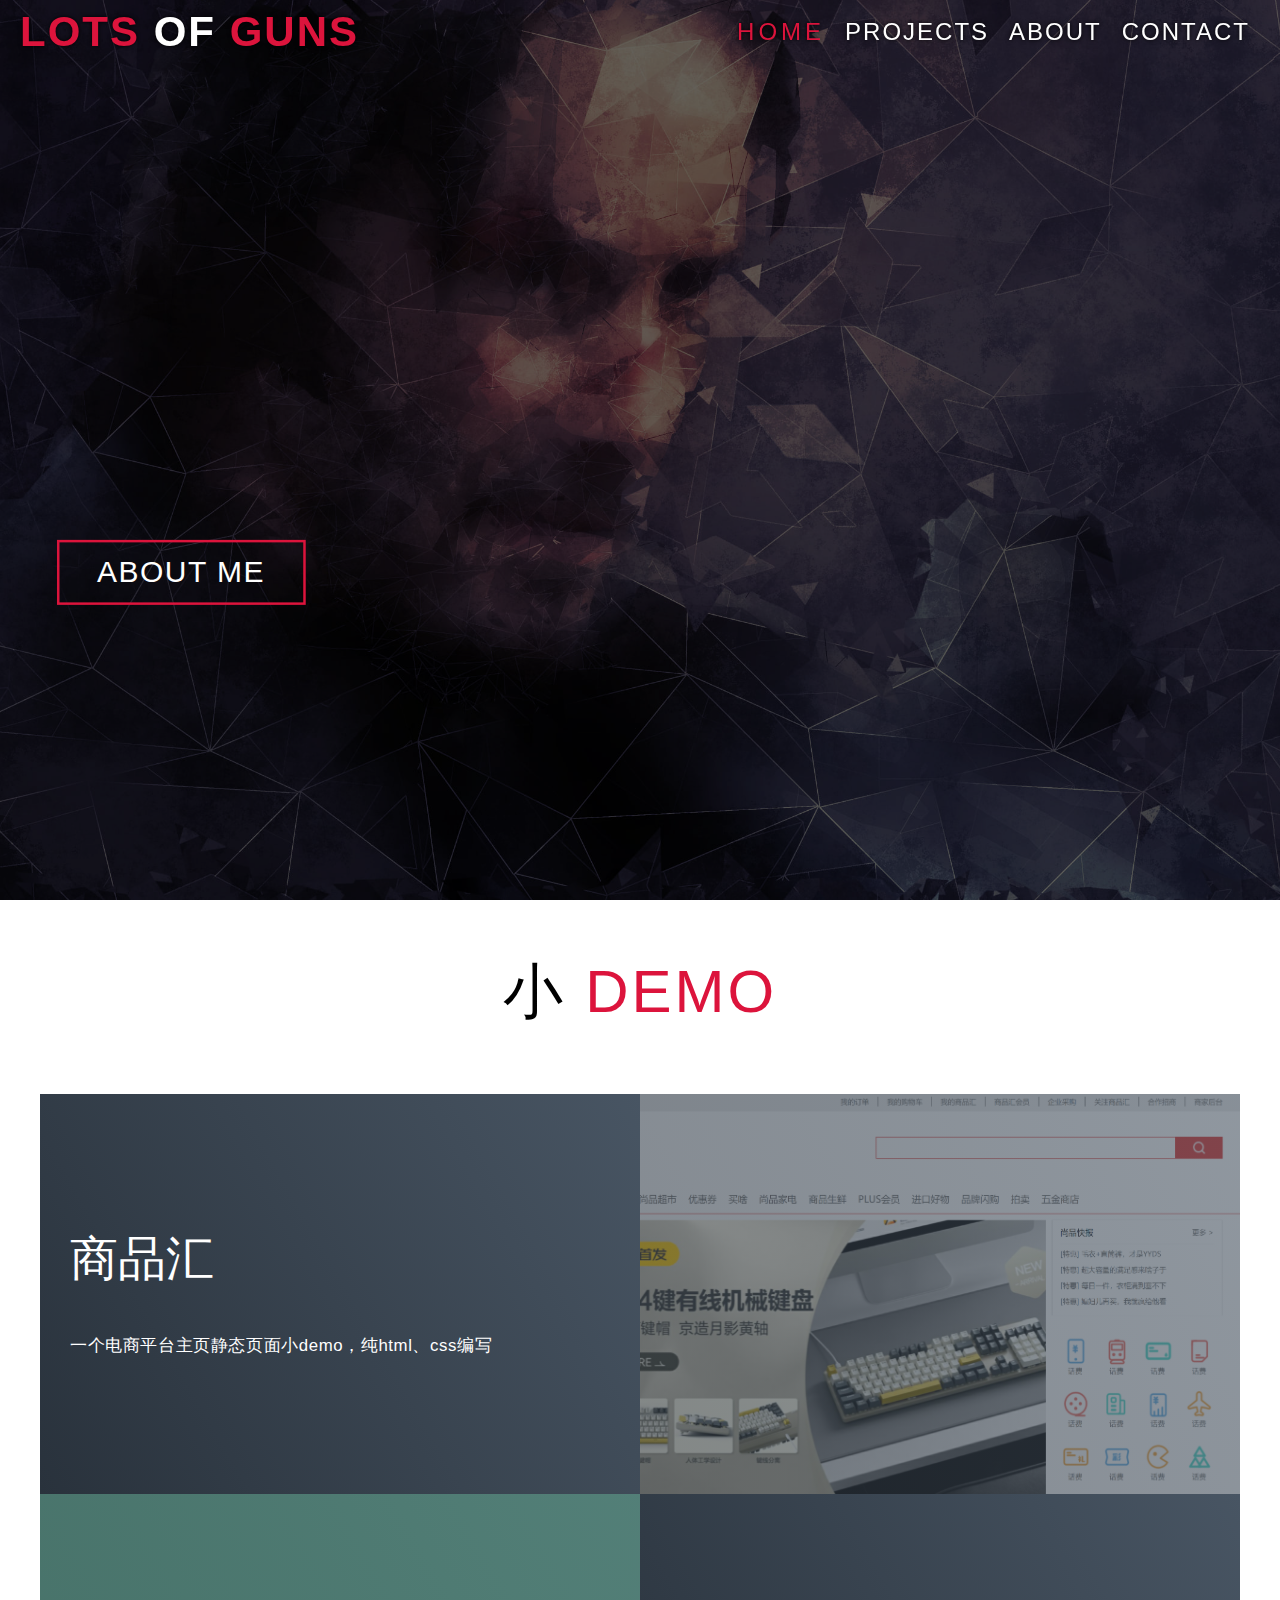
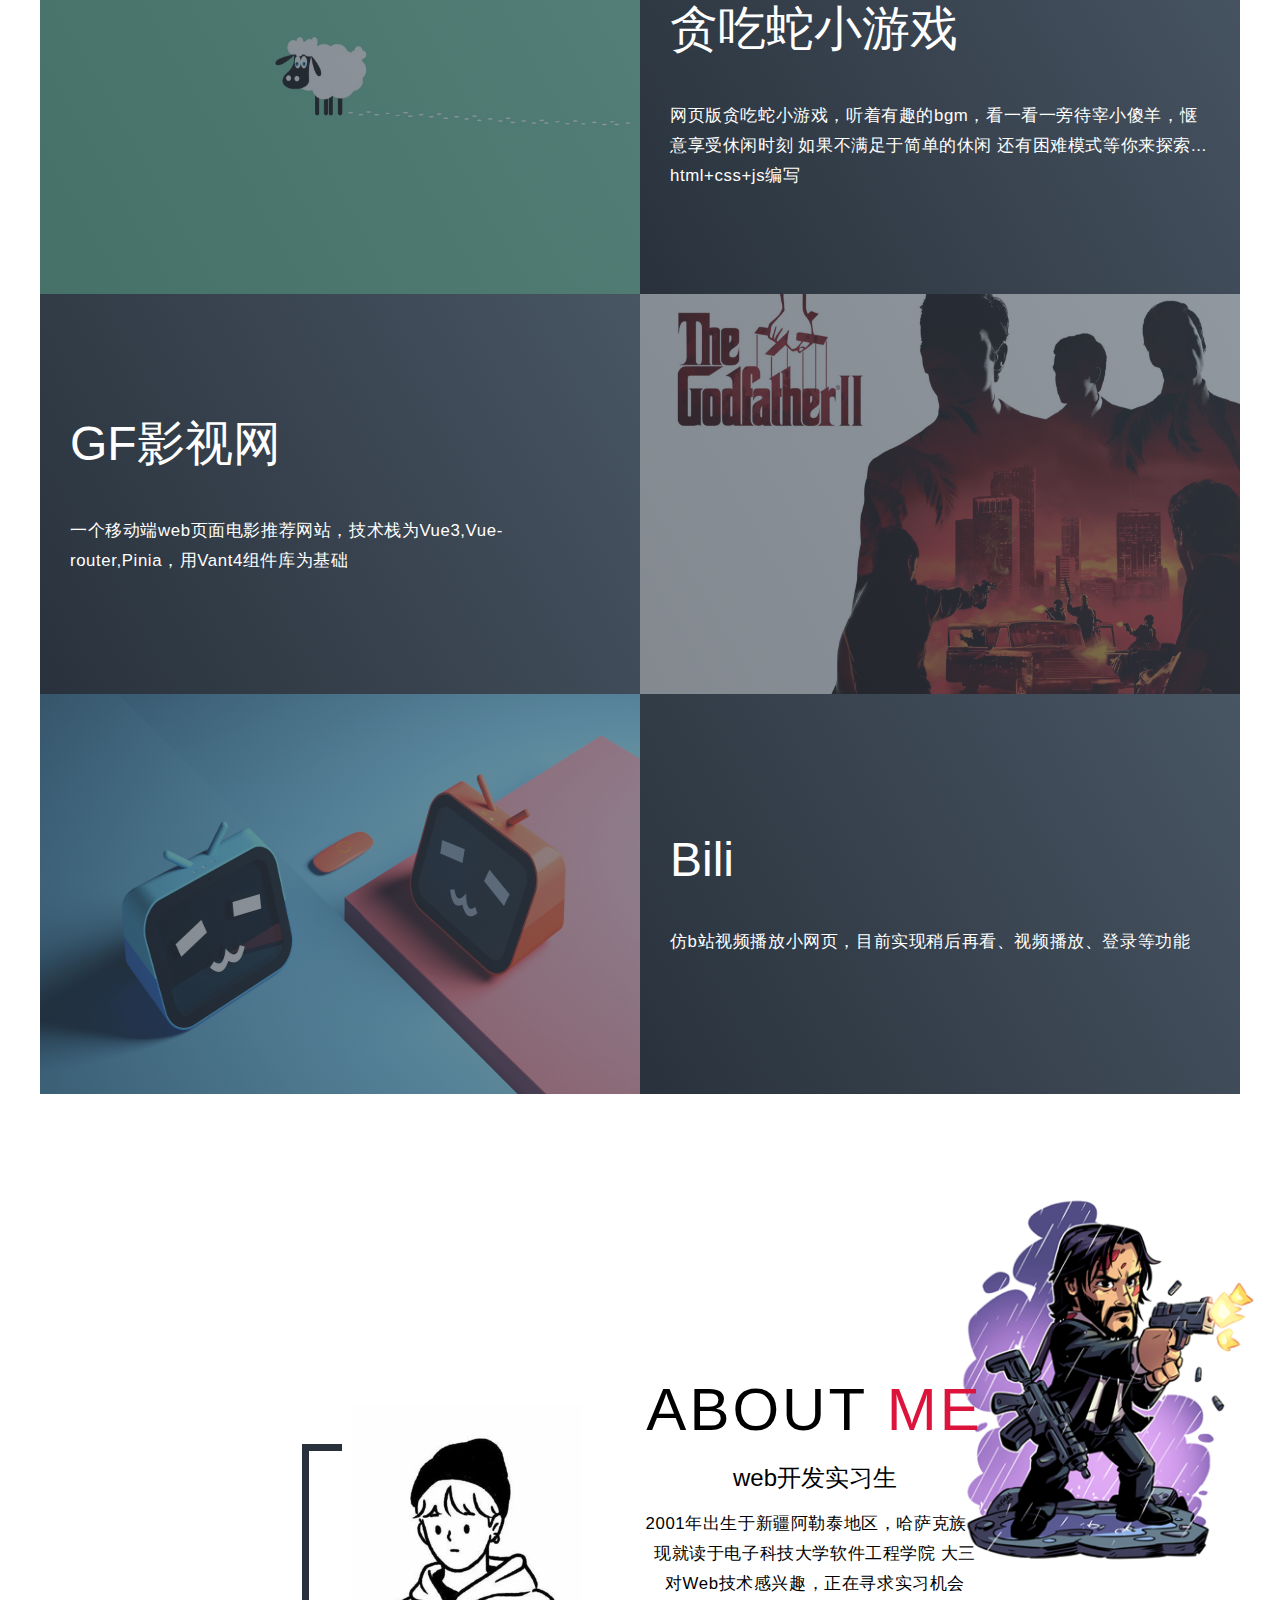
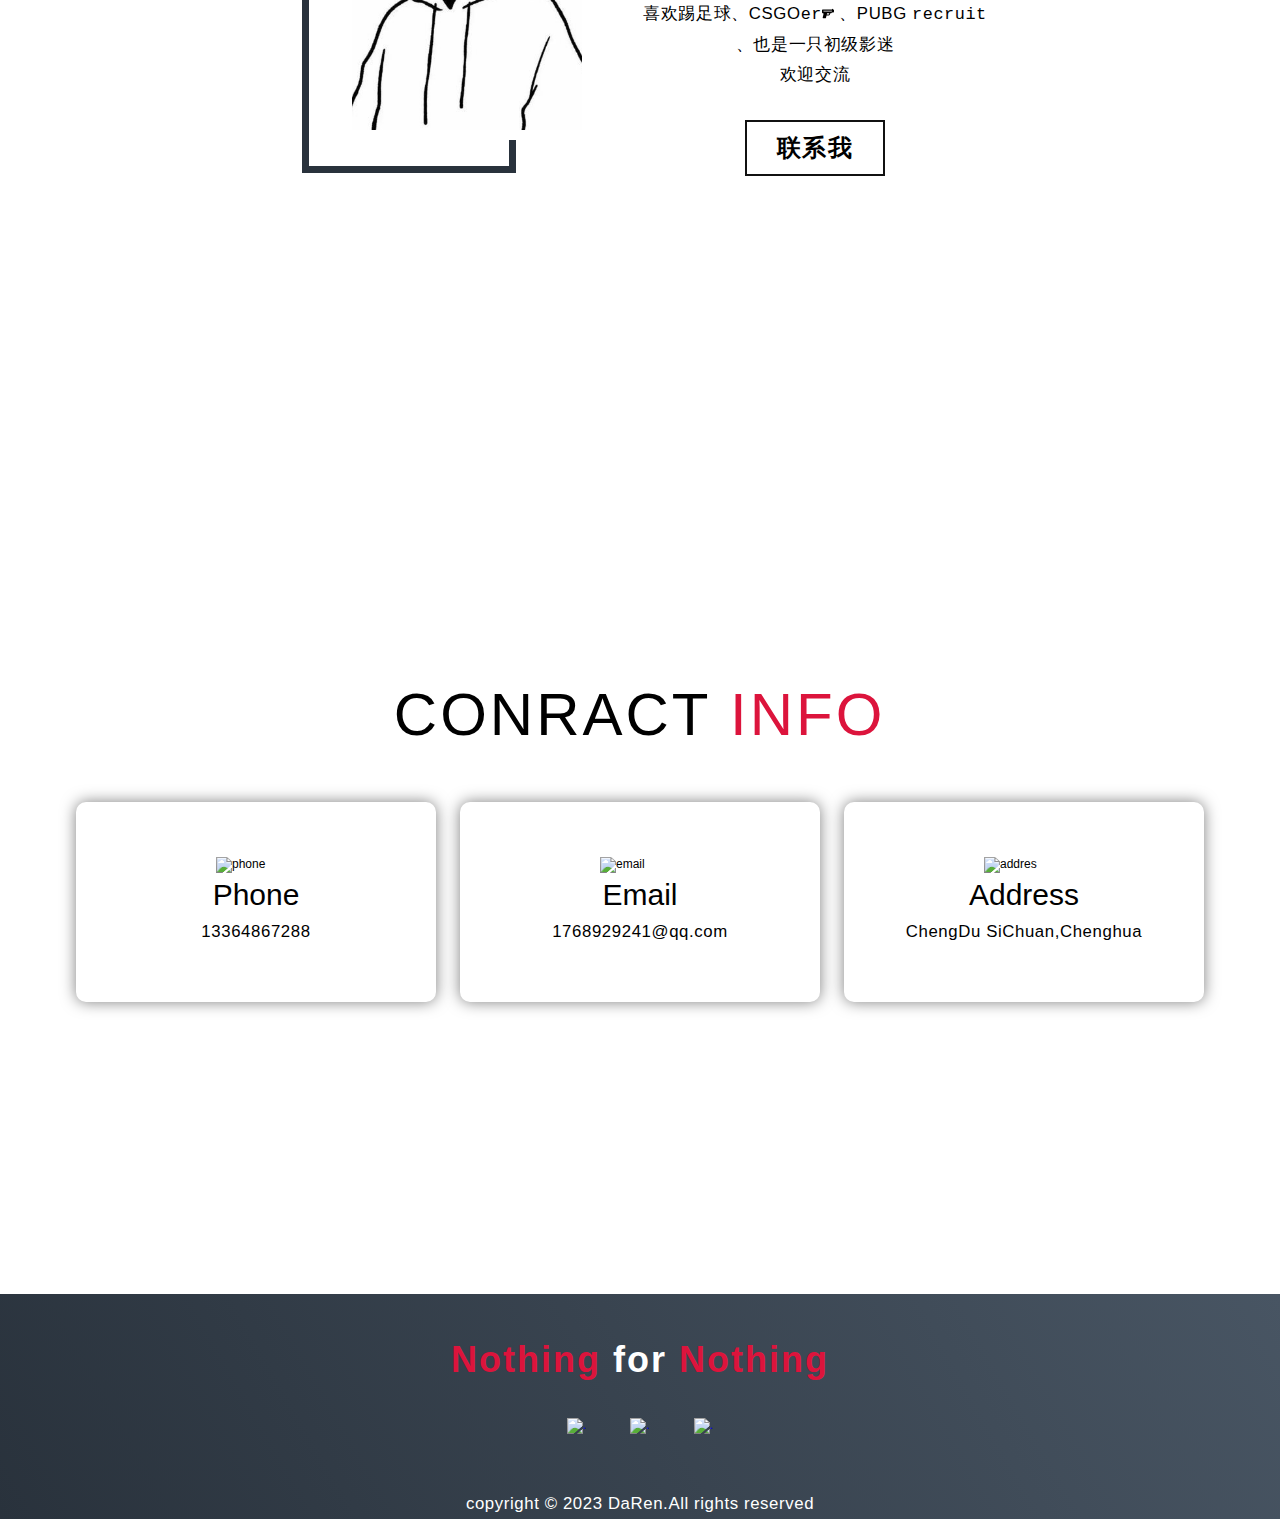
==== index.html @ 94b1fe12 "feat: add header adaption-highlight" ====
<!DOCTYPE html>
<html lang="zn-ch">

<head>
    <meta charset="UTF-8">
    <meta http-equiv="X-UA-Compatible" content="IE=edge">
    <meta name="viewport" content="width=device-width, initial-scale=1.0">
    <link rel="stylesheet" href="index.css">
     <link rel="icon" href="./image/polyline.svg">
    <title>_</title>
</head>

<body>
    <!-- 头部 -->
    <header class="page-header">
        <div class="container">
            <h1 class="logo">
                <span class="crimson">Lots</span><span> of </span><span class="crimson">guns</span>
            </h1>
            <ul class="nav">
                <li><a href="#hero" class="navHighLight">home</a></li>
                <!-- <li><a href="#service">services</a></li> -->
                <li><a href="#project">projects</a></li>
                <li><a href="#about">about</a></li>
                <li><a href="#contact">contact</a></li>
            </ul>
            <div class="humburger">
                <div></div>
                <div></div>
                <div></div>
            </div>
        </div>
        <div class="nav-list">
            <li><a href="#hero">home</a></li>
            <!-- <li><a href="#service">services</a></li> -->
            <li><a href="#project">projects</a></li>
            <li><a href="#about">about</a></li>
            <li><a href="#contact">contact</a></li>
        </div>
    </header>

    <!-- hreo板块 -->
    <section id="hero">
        <div class="hero container">
            <div class="my-introduction">
                <h1>Hello, <span></span></h1>
                <h1>My Name is <span></span></h1>
                <h1>Daren <span></span></h1>
                <a href="#about" type="button" class="cta">About Me</a>
            </div>
        </div>
    </section>

    <!-- service板块 -->
    <!-- <section id="service">
        <div class="container">
            服务头部
            <header>
                <h1 class="section-title">serv<span class="crimson">i</span>ces</h1>
                <p>Lorem ipsum dolor sit amet consectetur, adipisicing elit. 
                    Ipsum deleniti maiores pariatur assumenda quas magni et,
                     doloribus quod voluptate quasi molestiae magnam officiis 
                     dolorum, dolor provident atque molestias voluptatum 
                     explicabo!</p>
            </header>
            服务项
            <div class="content">
                <div class="item">
                    <div class="icon"><img src="https://img.icons8.com/bubbles/100/000000/services.png" alt="service-icon"></div>
                    <h2>Web Design</h2>
                    <p>Lorem ipsum dolor sit amet consectetur adipisicing
                         elit. Corporis debitis rerum, magni voluptatem sed
                          architecto placeat beatae tenetur officia quod</p>
                </div>
                <div class="item">
                    <div class="icon"><img src="https://img.icons8.com/bubbles/100/000000/services.png" alt="service-icon"></div>
                    <h2>Web Design</h2>
                    <p>Lorem ipsum dolor sit amet consectetur adipisicing
                         elit. Corporis debitis rerum, magni voluptatem sed
                          architecto placeat beatae tenetur officia quod</p>
                </div>
                <div class="item">
                    <div class="icon"><img src="https://img.icons8.com/bubbles/100/000000/services.png" alt="service-icon"></div>
                    <h2>Web Design</h2>
                    <p>Lorem ipsum dolor sit amet consectetur adipisicing
                         elit. Corporis debitis rerum, magni voluptatem sed
                          architecto placeat beatae tenetur officia quod</p>
                </div>
                <div class="item">
                    <div class="icon"><img src="https://img.icons8.com/bubbles/100/000000/services.png" alt="service-icon"></div>
                    <h2>Web Design</h2>
                    <p>Lorem ipsum dolor sit amet consectetur adipisicing
                         elit. Corporis debitis rerum, magni voluptatem sed
                          architecto placeat beatae tenetur officia quod</p>
                </div>
            </div>
        </div>
    </section> -->

    <!-- porject板块 -->
    <section id="project">
        <div class="container">
            <header>
                <h1 class="section-title">小 <span class="crimson">DEMO</span></h1>
            </header>
            <div class="content">
                <div class="item">
                    <div class="info">
                        <h2>商品汇</h2>
                        <h3> </h3>
                        <p>一个电商平台主页静态页面小demo，纯html、css编写</p>
                    </div>
                    <div class="picture"><img src="image/sph.png" alt="project1"></div>
                </div>
                <div class="item">
                    <div class="info">
                        <h2>贪吃蛇小游戏</h2>
                        <h3> </h3>
                        <p>网页版贪吃蛇小游戏，听着有趣的bgm，看一看一旁待宰小傻羊，惬意享受休闲时刻
                            如果不满足于简单的休闲 还有困难模式等你来探索...
                        </p>
                        <p>html+css+js编写</p>
                    </div>
                    <div class="picture"><img src="image/bg3.jpg" alt="project1"></div>
                </div>
                <div class="item">
                    <div class="info">
                        <h2>GF影视网</h2>
                        <h3> </h3>
                        <p>一个移动端web页面电影推荐网站，技术栈为Vue3,Vue-router,Pinia，用Vant4组件库为基础</p>
                    </div>
                    <div class="picture"><img src="image/GodFather.jpg" alt="project1"></div>
                </div>
                <div class="item">
                    <div class="info">
                        <h2>Bili</h2>
                        <h3> </h3>
                        <p>仿b站视频播放小网页，目前实现稍后再看、视频播放、登录等功能</p>
                    </div>
                    <div class="picture"><img src="image/bili.jpg" alt="project1"></div>
                </div>
                <!-- <div class="item">
                    <div class="info">
                        <h2>Project5</h2>
                        <h3>Coding is Love</h3>
                        <p>Lorem, ipsum dolor sit amet consectetur
                            adipisicing elit. Ad, iusto cupiditate
                            voluptatum impedit unde rem ipsa distinctio
                            illum quae mollitia ut, accusantium eius odio
                            ducimus illo neque atque libero non sunt harum?
                            Ipsum repellat animi, fugit architecto voluptatum odit et!</p>
                    </div>
                    <div class="picture"><img src="image/bili.jpg" alt="project1"></div>
                </div> -->
            </div>
        </div>
    </section>

    <!-- about板块 -->
    <section id="about">
        <div class="container">
            <div class="about-box">
                <div class="info">
                    <h1 class="section-title">about <span class="crimson">me</span></h1>
                    <h2>web开发实习生</h2>
                    <p>
                        2001年出生于新疆阿勒泰地区，哈萨克族，现就读于电子科技大学软件工程学院
                        大三
                    </p>
                    <p>
                        对Web技术感兴趣，正在寻求实习机会
                    </p>
                    <p>
                        喜欢踢足球、CSGO<code>er</code><img src="./image/gun.svg" style="width: 1rem;"> 、PUBG <code>recruit</code> 、也是一只初级影迷
                    </p>
                    <p>欢迎交流</p>
                    <a href="#contact">联系我</a>
                </div>
                <div class="picture"><img src="image/avatar.jpg" alt="me"></div>
            </div>
        </div>
    </section>

    <!-- contact板块 -->
    <section id="contact">
        <div class="container">
            <h1 class="section-title">CONRACT <span class="crimson">INFO</span></h1>
            <div class="contact-items">
                <a class="item" href="tel:13364867288">
                    <img src="https://img.icons8.com/bubbles/100/000000/phone.png" alt="phone">
                    <h2>Phone</h2>
                    <p>13364867288</p>
                </a>
                <a class="item" href="mailto:1768929241@qq.com">
                    <img src="https://img.icons8.com/bubbles/100/000000/new-post.png" alt="email">
                    <h2>Email</h2>
                    <p>1768929241@qq.com</p>
                </a>
                <a class="item">
                    <img src="https://img.icons8.com/bubbles/100/000000/map-marker.png" alt="addres">
                    <h2>Address</h2>
                    <p>ChengDu SiChuan,Chenghua</p>
                </a>
            </div>
        </div>
    </section>

    <!-- 页脚 -->
    <footer class="page-footer">
        <div class="container">
            <h1><span class="crimson">Nothing</span> for <span class="crimson"> Nothing</span></h1>
            <div class="icon">
                <!-- <h2>Your Complete Web Soution</h2> -->
                <a href="#"><img src="https://img.icons8.com/bubbles/100/000000/facebook-new.png" alt="."></a>
                <a href="#"><img src="https://img.icons8.com/bubbles/100/000000/instagram-new.png" alt="."></a>
                <a href="#"><img src="https://img.icons8.com/bubbles/100/000000/behance.png" alt="."></a>
            </div>
            <p class="copyright">copyright &copy; 2023 DaRen.All rights reserved</p>
        </div>
    </footer>

    <script>
        // 汉堡包按钮
        const humburger = document.querySelector('.humburger')
        // 导航列表
        const navList = document.querySelector('.nav-list')
        const navListHide = () => {
            navList.style.right = '-55%'
            navList.style.borderTopLeftRadius = '0'
            navList.style.borderBottomLeftRadius = '0'
            // 显示汉堡包
            humburger.style.opacity = '1'
            setTimeout(()=> {
                window.removeEventListener('click', navListHide)
            })
        }
        humburger.addEventListener('click', function () {
            navList.style.right = '0'
            navList.style.borderTopLeftRadius = '70%'
            navList.style.borderBottomLeftRadius = '70%'
            // 隐藏汉堡包
            humburger.style.opacity = '0'
            // 点击屏幕隐藏导航列表
            setTimeout(()=> {
                window.addEventListener('click',navListHide)
            })
        })

        // 点击projects
        const items = document.querySelectorAll('#project .item')
        // 商品汇
        items[0].onclick = ()=> {
            window.open('https://darenyerken.github.io/sph/')
        }
        // 贪吃蛇
        items[1].onclick = ()=> {
            window.open('https://darenyerken.github.io/Greedysnake/')
        }
        // 电影院
        items[2].onclick = ()=> {
            window.open('https://darenyerken.github.io/cinemas/')
        }
        // bili
        items[3].onclick = ()=> {
            window.open('https://darenyerken.github.io/imitate-bili/')
        }

        // 获取每页高度
        heroHeight = document.querySelector('#hero').scrollHeight
        projectHeight = document.querySelector('#project').scrollHeight
        aboutHeight = document.querySelector('#about').scrollHeight
        contactHeight = document.querySelector('#contact').scrollHeight
        // 获取导航栏
        const navs = document.querySelectorAll('.page-header .nav li a')
        // 导航字体特效
        window.onscroll = () => {
            // 获取当前视口聚焦点(页面的一半)
            scrollTop = document.documentElement.scrollTop + window.innerHeight/2

            // 根据视口聚焦线改变 nav高亮
            if( scrollTop < heroHeight) {
                document.querySelector('.navHighLight').classList.remove('navHighLight')
                navs[0].classList.add('navHighLight')
                console.log(navs)
            } else if( scrollTop < heroHeight+ projectHeight) {
                document.querySelector('.navHighLight').classList.remove('navHighLight')
                navs[1].classList.add('navHighLight')
            } else if( scrollTop < heroHeight + projectHeight + aboutHeight) {
                document.querySelector('.navHighLight').classList.remove('navHighLight')
                navs[2].classList.add('navHighLight')
            } else if( scrollTop < heroHeight + projectHeight + aboutHeight + contactHeight) {
                document.querySelector('.navHighLight').classList.remove('navHighLight')
                navs[3].classList.add('navHighLight')
            }
        }
    </script>
</body>

</html>
---- index.css ----
/* #region reset*/
* {
    padding: 0;
    margin: 0;
    box-sizing: border-box;
}

html {
    font-size: 7px;
    font-family: 'montserrat', sans-serif;
    scroll-behavior: smooth;
}

a {
    text-decoration: none;
}

.container {
    min-height: 100vh;
    width: 100%;
    display: flex;
    align-items: center;
    justify-content: center;
}

.crimson {
    color: crimson;
}

.section-title {
    font-size: 4rem;
    font-weight: 300;
    color: black;
    margin-bottom: 10px;
    text-transform: uppercase;
    letter-spacing: .2rem;
    text-align: center;
}

p {
    font-size: 1.4rem;
    line-height: 2.5rem;
    font-weight: 300;
    letter-spacing: .05rem;
}

img {
    width: 100%;
}

h1,
h2,
h3,
p {
    cursor: default;
}

/* #endregion reset*/

/* #region header */
.page-header {
    width: 100%;
    position: fixed;
    top: 0;
    left: 0;
    z-index: 100;
    text-shadow: 0px 0px 4px black;
    /* background-image: linear-gradient(60deg, #29323c 0%, #485563 100%); */
}

.page-header .container {
    max-width: 1500px;
    margin: 0 auto;
    min-height: 7vh;
    justify-content: space-between;
    padding: 0 20px;
    color: white;
    text-transform: uppercase;
}

.page-header .logo {
    font-size: 3.5rem;
    letter-spacing: 2px;
    font-weight: 600;
}

.page-header .nav {
    display: flex;
    justify-content: flex-end;
    align-items: center;
}

.page-header .nav li {
    list-style: none;
}

.page-header .nav li a {
    color: white;
    font-size: 2rem;
    padding: 0 10px;
    letter-spacing: 2px;
    transition: .2s 0s ease letter-spacing;
}
.page-header .nav li .navHighLight {
    color: crimson;
    letter-spacing: 4px;
}

.page-header .nav li a:hover {
    letter-spacing: 8px;
}

.page-header .humburger {
    width: 40px;
    height: 40px;
    border: 3px solid white;
    border-radius: 50%;
    cursor: pointer;
    display: none;
    box-shadow: 0px 0px 5px black;

    /* display: flex; */
    flex-direction: column;
    justify-content: space-evenly;
    align-items: center;
}

.page-header .humburger div:nth-child(2) {
    width: 60%;
    border: 1px solid white;
    opacity: .5;
    animation: humburger_line2 2s linear 0s infinite;
    box-shadow: 0px 0px 5px black;
}

.page-header .humburger div:nth-child(1) {
    width: 60%;
    border: 1px solid white;
    position: relative;
    top: 5px;
    opacity: .5;
    animation: humburger_line1 2s linear 0s infinite;
    box-shadow: 0px 0px 5px black;
}

.page-header .humburger div:nth-child(3) {
    width: 60%;
    border: 1px solid white;
    position: relative;
    top: -4px;
    opacity: .5;
    animation: humburger_line3 2s linear 0s infinite;
    box-shadow: 0px 0px 5px black;
}

.nav-list {
    width: 52%;
    height: 100vh;
    background-color: #2D2C2F;
    opacity: .7;

    position: absolute;
    top: 0;
    right: -55%;

    display: none;
    flex-flow: column;
    justify-content: center;
    align-items: center;

    transition: .3s 0s ease all;
}

.nav-list li {
    list-style: none;
    margin: 2rem 0;
}

.nav-list li a {
    color: white;
    font-size: 4rem;
    padding: 0 10px;
    letter-spacing: 2px;
}

/* #endregion header */

/* #region hero section */
#hero {
    background-image: url(image/JohnWick3.jpg);
    background-size: cover;
    background-position: top center;
    position: relative;
    z-index: 1;
}

/* 一层黑幕 */
#hero::after {
    content: '';
    background-color: black;
    opacity: 0.6;
    height: 100%;
    width: 100%;
    position: absolute;
    top: 0;
    left: 0;
    z-index: -1;
}

/* 调整位置 */
#hero .container {
    max-width: 1500px;
    margin: 0 auto;
    justify-content: flex-start;
    padding-left: 40px;
}

#hero h1 {
    display: block;
    width: fit-content;
    font-size: 4rem;
    position: relative;
    color: transparent;
    position: relative;
    animation: text_reveal .5s ease forwards;
}

#hero h1:nth-child(1) {
    animation-delay: 1s;
}

#hero h1:nth-child(2) {
    animation-delay: 2s;
}

#hero h1:nth-child(3) {
    animation: text_reveal_name .5s ease forwards;
    animation-delay: 3s;
}

/* 字体动画特效遮幕 */
#hero h1 span {
    position: absolute;
    top: 0;
    left: 0;
    width: 0;
    height: 100%;
    background-color: crimson;
    animation: text_reveal_box 1s ease;
}

#hero h1:nth-child(1) span {
    animation-delay: .5s;
}

#hero h1:nth-child(2) span {
    animation-delay: 1.5s;
}

#hero h1:nth-child(3) span {
    animation-delay: 2.5s;
}

#hero .cta {
    display: inline-block;
    padding: 10px 30px;
    color: white;
    background-color: transparent;
    border: 2px solid crimson;
    font-size: 2rem;
    text-transform: uppercase;
    letter-spacing: .1rem;
    margin-top: 30px;
    transition: .3s ease;
    transition-property: color bacground-color;
}

#hero .cta:hover {
    color: white;
    background-color: crimson;
}

/* #endregion hero section */

/* #region service section */
/* #service .container {
    flex-direction: column;
    text-align: center;
    max-width: 1500px;
    margin: 0 auto;
    padding: 100px 0;
}
#service .section-title {
    font-size: 4rem;
    font-weight: 300;
    color: black;
    margin-bottom: 10px;
    text-transform: uppercase;
    letter-spacing: .2rem;
    text-align: center;
}
#service header {
    max-width: 400px;
}
#service header p {
    margin-top: 10px;
}
#service .content {
    display: flex;
    align-items: center;
    justify-content: center;
    flex-wrap: wrap;
    margin-top: 50px;
}
#service .item {
    background-image: url(image/img-1.png);
    background-size: cover;
    flex-basis: 80%;
    border-radius: 10px;
    padding: 10px 20px;
    margin: 1%;
    overflow: hidden;
    position: relative;
    z-index: 1;
    min-height: 300px;

    display: flex;
    flex-direction: column;
    justify-content: center;
    align-items: flex-start;
}
#service .item::after {
    content: '';
    width: 100%;
    height: 100%;
    position: absolute;
    top: 0;
    left: 0;
    background-image: linear-gradient(60deg, #29323c 0%, #485563 100%);
    opacity: 0.6;
    z-index: -1;
}
#service .item .icon {
    width: 80px;
    height: 80px;
}
#service .item h2 {
    color: white;
    margin: 10px 0;
    font-size: 2rem;
}
#service .item p {
    color: white;
    text-align: left;
    line-height: 2rem;
} */
/* #endregion service section */

/* #region project section */
#project .container {
    flex-direction: column;
}

#project header {
    margin: 60px 0;
}

#project .content {
    display: flex;
    justify-content: center;
    align-items: center;
    flex-wrap: wrap;
}

#project .item {
    overflow: hidden;
    border-radius: 1rem;
    flex-basis: 80%;
    display: flex;
    justify-content: center;
    align-items: center;
    flex-wrap: wrap;
    margin: 1%;
}

#project .item img {
    transition: transform .4s 0s ease;
    height: 100%;
}

/* #project .item:hover img {
    transform: scale(1.25);
} */

#project .item .info {
    min-height: 300px;
    padding: 10px 20px;
    color: white;
    background-image: linear-gradient(60deg, #29323c 0%, #485563 100%);
    display: flex;
    flex-direction: column;
    justify-content: center;
    align-items: flex-start;
}

#project .item .info h2 {
    font-size: 4rem;
    font-weight: 400;
}

#project .item .info h3 {
    font-weight: 300;
    font-size: 1.8rem;
    margin: 20px 0;
}

#project .item .picture {
    position: relative;
    overflow: hidden;
}

/* 照片遮幕 */
#project .item .picture::after {
    content: '';
    display: inline-block;
    width: 150%;
    height: 150%;
    background-image: linear-gradient(60deg, #29323c 0%, #485563 100%);
    position: absolute;
    left: -50%;
    top: -50%;
    opacity: .6;
}

/* #endregion project section */

/* #region about section */
#about .container {
    background-image: url(image/JohnWick2.png);
    background-position: right top;
    background-repeat: no-repeat;
    background-size: 30vw;
}

#about .about-box {
    display: flex;
    justify-content: center;
    align-items: center;
    flex-wrap: wrap;
    flex-basis: 90%;
    margin-top: 200px;
}

#about .info {
    display: flex;
    flex-direction: column;
    align-items: center;
    margin-bottom: 50px;
    font-weight: bold;
}

#about .info h2 {
    margin: 15px 0;
    font-weight: 400;
    font-size: 2rem;
}

#about .info p {
    text-align: center;
}

#about .info a {
    display: inline-block;
    padding: 10px 30px;
    color: #000;
    background-color: transparent;
    border: 2px solid #111;
    font-size: 2rem;
    text-transform: uppercase;
    letter-spacing: .1rem;
    margin-top: 30px;
    transition: 0.2s ease;
    transition-property: color bacground-color;
}

#about .info a:hover {
    color: white;
    background-color: crimson;
}

#about .picture {
    height: 500px;
    width: 300px;
    position: relative;
}

#about .picture img {
    width: 250px;
    position: absolute;
    top: 0;
    right: 0;
    border: 10px solid white;
    z-index: 2;
}

#about .picture::after {
    content: '';
    display: inline-block;
    width: 200px;
    height: 315px;
    background-color: transparent;
    border: 7px solid #29323c;
    position: absolute;
    top: 50px;
    left: 10px;
}

/* #endregion about section */

/* #region contact section */
#contact .container {
    /* background-color: skyblue; */
    max-width: 1200px;
    margin: 0 auto;
    flex-direction: column;
}

#contact .contact-items {
    display: flex;
    justify-content: center;
    flex-wrap: wrap;
    align-items: center;
    width: 100%;
    margin-top: 50px;
}

#contact .contact-items .item {
    display: flex;
    flex-direction: column;
    justify-content: center;
    align-items: center;
    flex-basis: 80%;
    margin: 3% 0;
    background-color: white;
    padding: 20px 0;
    border-radius: 10px;
    box-shadow: 0 0 15px rgba(0, 0, 0, 50%);
    color: black;
    min-height: 230px;

    transition: .2s 0s ease box-shadow;
}

/* #contact .contact-items .item:hover {
    box-shadow: 0 0 5px rgba(0, 0, 0, 50%);
} */

#contact .contact-items .item img {
    width: 80px;
}

#contact .contact-items .item h2 {
    margin: 5px 0;
    font-size: 2.5rem;
    font-weight: 300;
}

/* #endregion contact section */

/* #region footer */
.page-footer .container {
    color: white;
    min-height: 25vh;
    background-image: linear-gradient(60deg, #29323c 0%, #485563 100%);
    flex-wrap: wrap;
}

.page-footer h1 {
    margin-top: 3vh;
    letter-spacing: 2px;
    font-size: 3rem;
    width: 100%;
    text-align: center;
}

.page-footer h2 {
    font-size: 2rem;
    margin-bottom: 5px;
}

.page-footer .icon {
    width: 100%;
    text-align: center;

}

.page-footer .icon a {
    display: inline-block;
    width: 60px;
}

.page-footer p {
    width: 100%;
    text-align: center;
    align-self: flex-end;
}

/* #endregion footer */

/* #region keyframes */
@keyframes text_reveal_box {
    50% {
        width: 100%;
        left: 0;
    }

    100% {
        width: 0;
        left: 100%;
    }
}

@keyframes text_reveal {
    to {
        color: white;
    }
}

@keyframes text_reveal_name {
    to {
        color: crimson;
    }
}

@keyframes humburger_line1 {
    0% {
        opacity: .5;
        /* border: 1px solid white; */
    }

    8% {
        opacity: 1;
        /* border: 1px solid crimson; */
    }

    16% {
        opacity: .5;
        /* border: 1px solid white; */
    }
}

@keyframes humburger_line2 {
    8% {
        opacity: .5;
        /* border: 1px solid white; */
    }

    16% {
        opacity: 1;
        /* border: 1px solid crimson; */
    }

    33% {
        opacity: .5;
        /* border: 1px solid white; */
    }
}

@keyframes humburger_line3 {
    16% {
        opacity: .5;
        /* border: 1px solid white; */
    }

    33% {
        opacity: 1;
        /* border: 1px solid crimson; */
    }

    41% {
        opacity: .5;
        /* border: 1px solid white; */
    }
}

/* #endregion keyframes */

/* #region 媒体查询 */
/* 以手机为基础编代码 */
/* 小电脑屏，pad */
@media only screen and (max-width:770px) {
    #project .item .info {
        min-width: 80vw;
    }
}
@media only screen and (min-width:770px) {
    .page-header .humburger {
        width: 50px;
        height: 50px;
    }

    /* 字体放大 */
    html {
        font-size: 10px;
    }

    /* 每个板块标题 */
    .section-title {
        transform: scale(1.25);
    }

    /* hero section 引入介绍 */
    .my-introduction {
        transform: scale(1.25);
        margin-left: 50px;
    }

    /* service板块每个服务项 */
    #service .content .item {
        flex-basis: 40%;
        margin: 1%;
    }

    #project .item {
        flex-basis: 100%;
        max-width: 1200px;
        border-radius: 0;
        flex-wrap: nowrap;
        margin: 0;
        min-height: 400px;
    }

    #project .item:nth-child(2n) {
        flex-direction: row-reverse;
    }

    #project .item .info {
        padding: 50px 30px;
        height: 100%;
        flex-basis: 50%;
        height: 400px;
    }

    #project .item .picture {
        flex-basis: 50%;
        height: 400px;
    }

    #contact .contact-items .item {
        flex-basis: 30%;
        margin: 0 1%;
        min-height: 200px;
    }
}

/* 针对头部的自适应 */
@media only screen and (max-width:900px) {
    .page-header .nav {
        display: none;
    }

    .page-header .humburger {
        display: flex;
    }

    .page-header .nav-list {
        display: flex;
    }
}

/* 电脑屏 */
@media only screen and (min-width:1200px) {
    html {
        font-size: 12px;
    }

    #service .content .item {
        flex-basis: 23%;
        margin: 1%;
    }

    #about .about-box {
        flex-direction: row-reverse;
        align-items: center;
    }

    #about .info {
        max-width: 30%;
        position: relative;
        top: -40px;
        margin-left: 50px;
    }
    /* hovers */
    #project .item:hover img {
        transform: scale(1.25);
    }
    #contact .contact-items .item:hover {
        box-shadow: 0 0 5px rgba(0, 0, 0, 50%);
    }
}

/* #endregion 媒体查询 */
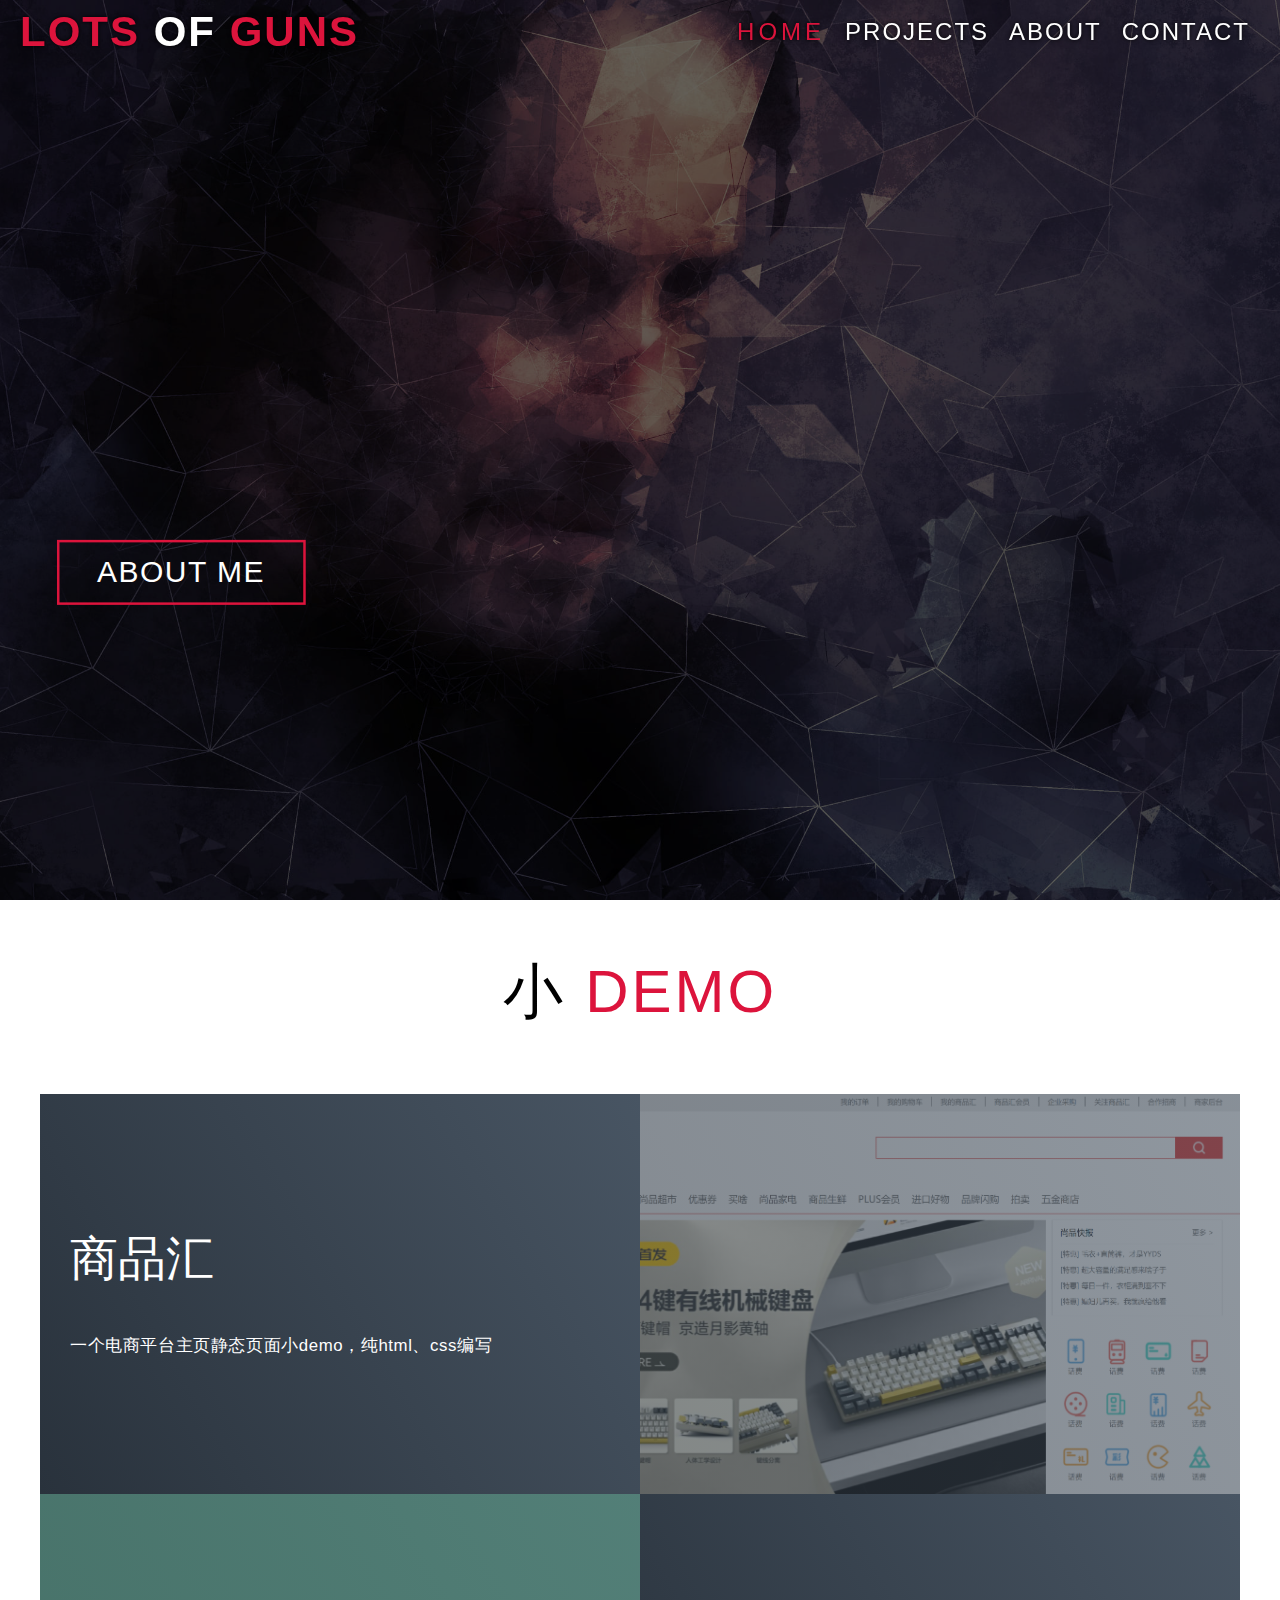
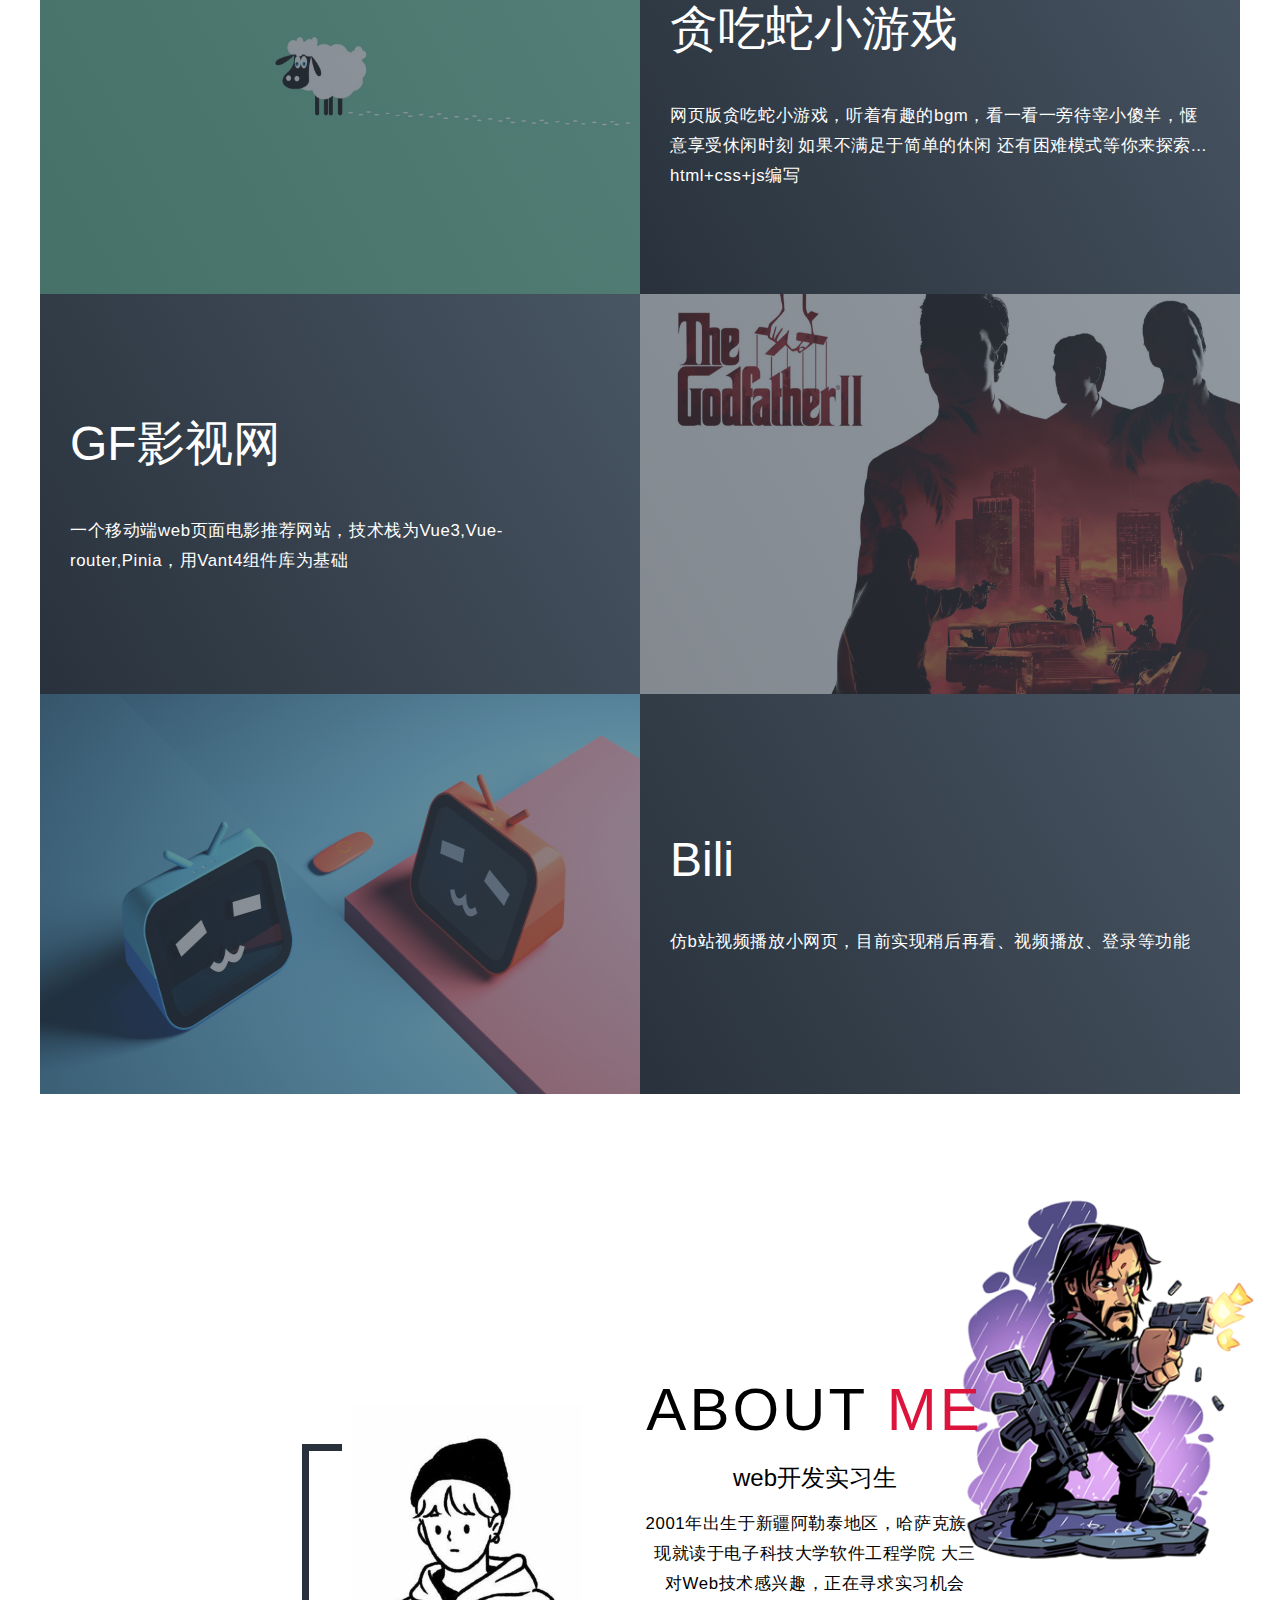
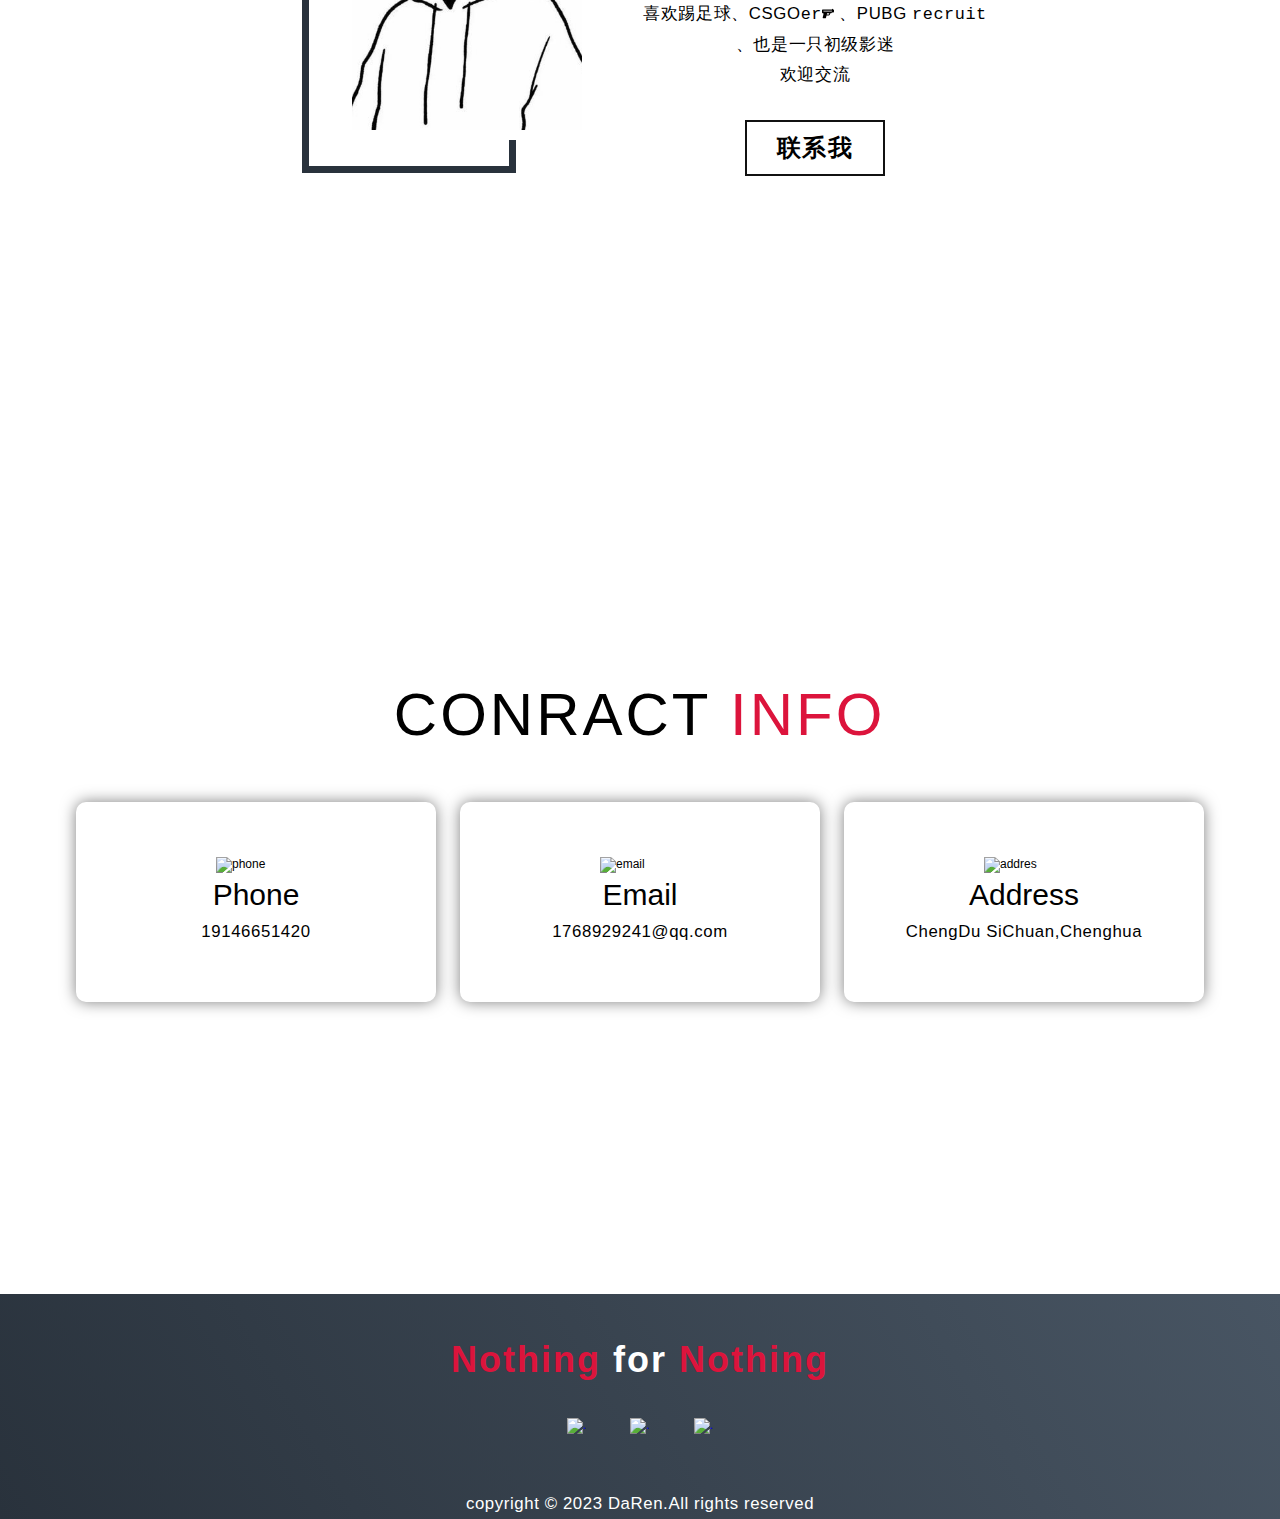
==== commit 5775d480: "change phone number" ====
--- a/index.html
+++ b/index.html
@@ -189,7 +189,7 @@
                 <a class="item" href="tel:13364867288">
                     <img src="https://img.icons8.com/bubbles/100/000000/phone.png" alt="phone">
                     <h2>Phone</h2>
-                    <p>13364867288</p>
+                    <p>19146651420</p>
                 </a>
                 <a class="item" href="mailto:1768929241@qq.com">
                     <img src="https://img.icons8.com/bubbles/100/000000/new-post.png" alt="email">
@@ -266,10 +266,10 @@
         }
 
         // 获取每页高度
-        heroHeight = document.querySelector('#hero').scrollHeight
-        projectHeight = document.querySelector('#project').scrollHeight
-        aboutHeight = document.querySelector('#about').scrollHeight
-        contactHeight = document.querySelector('#contact').scrollHeight
+        heroPosition = document.querySelector('#hero').scrollHeight
+        projectPosition = document.querySelector('#project').scrollHeight + heroPosition
+        aboutPosition = document.querySelector('#about').scrollHeight + projectPosition
+        contactPosition = document.querySelector('#contact').scrollHeight + aboutPosition
         // 获取导航栏
         const navs = document.querySelectorAll('.page-header .nav li a')
         // 导航字体特效
@@ -278,17 +278,16 @@
             scrollTop = document.documentElement.scrollTop + window.innerHeight/2
 
             // 根据视口聚焦线改变 nav高亮
-            if( scrollTop < heroHeight) {
+            if( scrollTop < heroPosition) {
                 document.querySelector('.navHighLight').classList.remove('navHighLight')
                 navs[0].classList.add('navHighLight')
-                console.log(navs)
-            } else if( scrollTop < heroHeight+ projectHeight) {
+            } else if( scrollTop < projectPosition) {
                 document.querySelector('.navHighLight').classList.remove('navHighLight')
                 navs[1].classList.add('navHighLight')
-            } else if( scrollTop < heroHeight + projectHeight + aboutHeight) {
+            } else if( scrollTop < aboutPosition) {
                 document.querySelector('.navHighLight').classList.remove('navHighLight')
                 navs[2].classList.add('navHighLight')
-            } else if( scrollTop < heroHeight + projectHeight + aboutHeight + contactHeight) {
+            } else if( scrollTop < contactPosition) {
                 document.querySelector('.navHighLight').classList.remove('navHighLight')
                 navs[3].classList.add('navHighLight')
             }
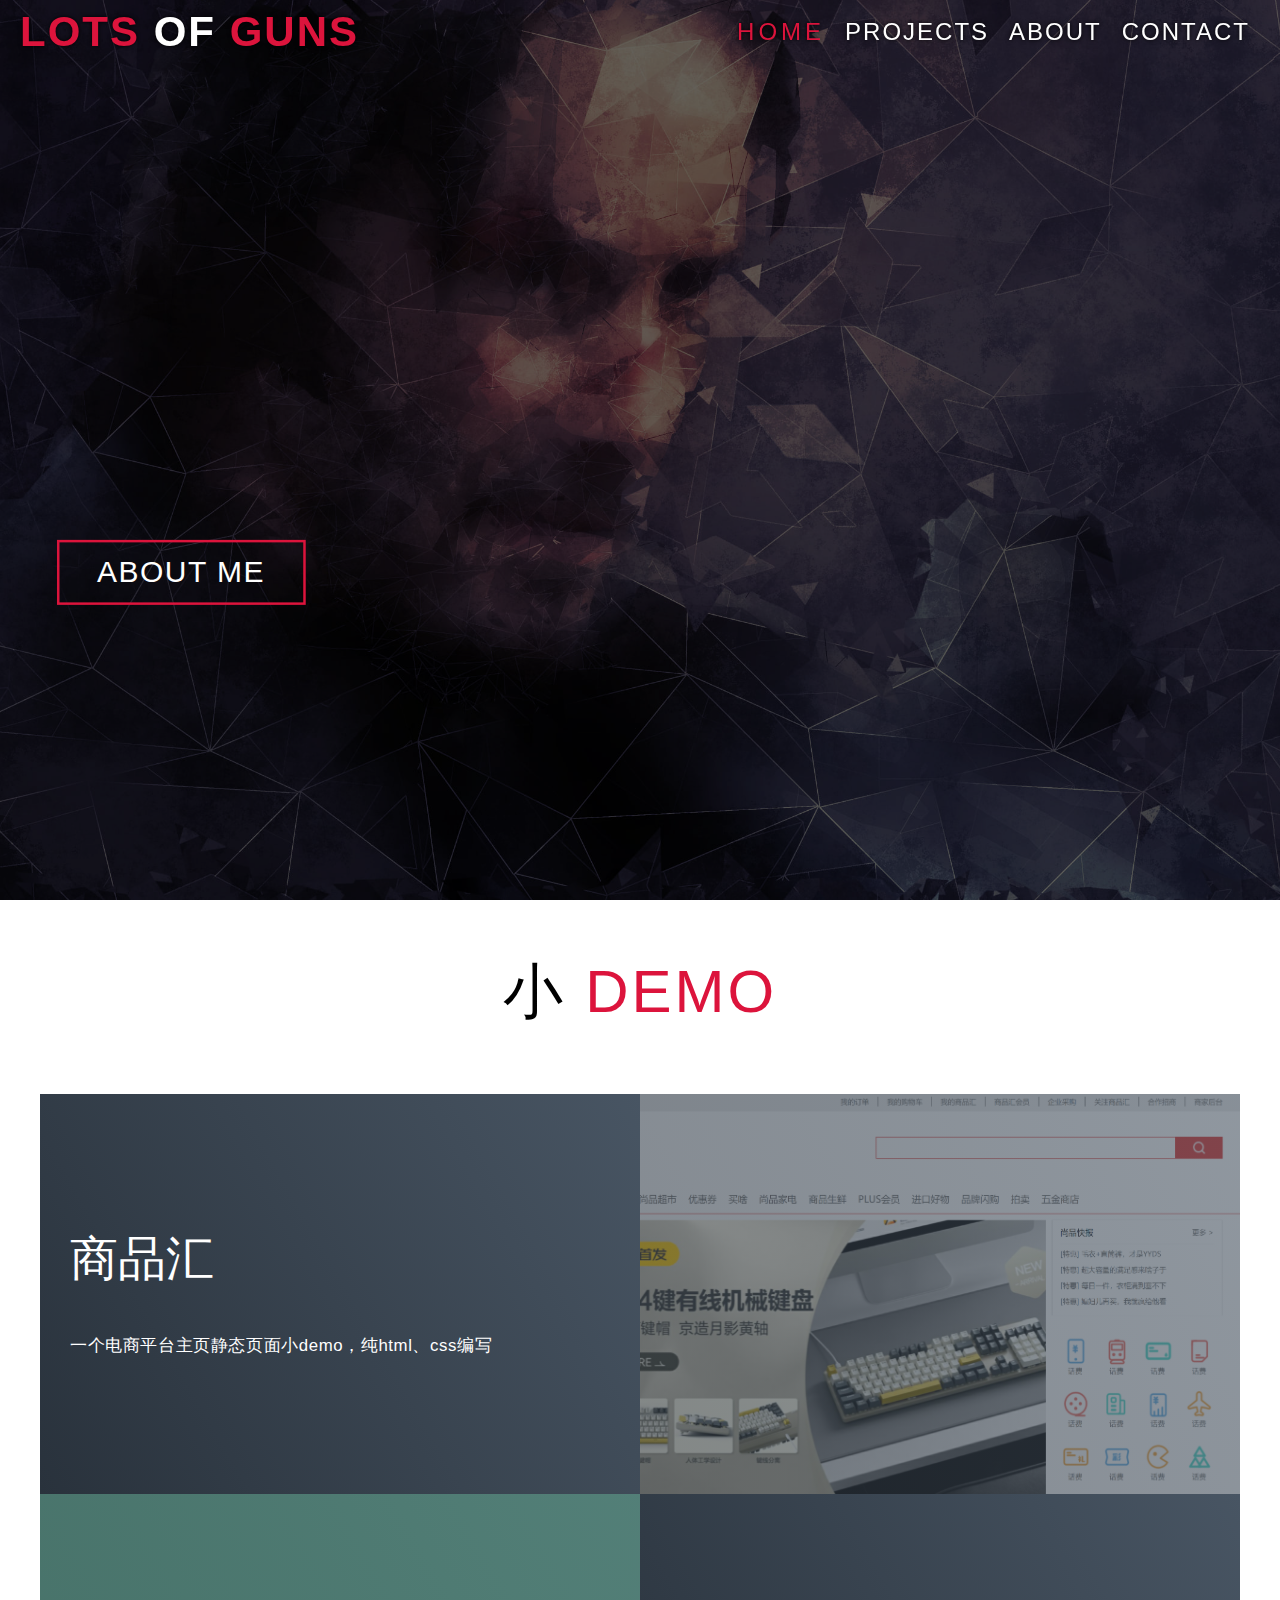
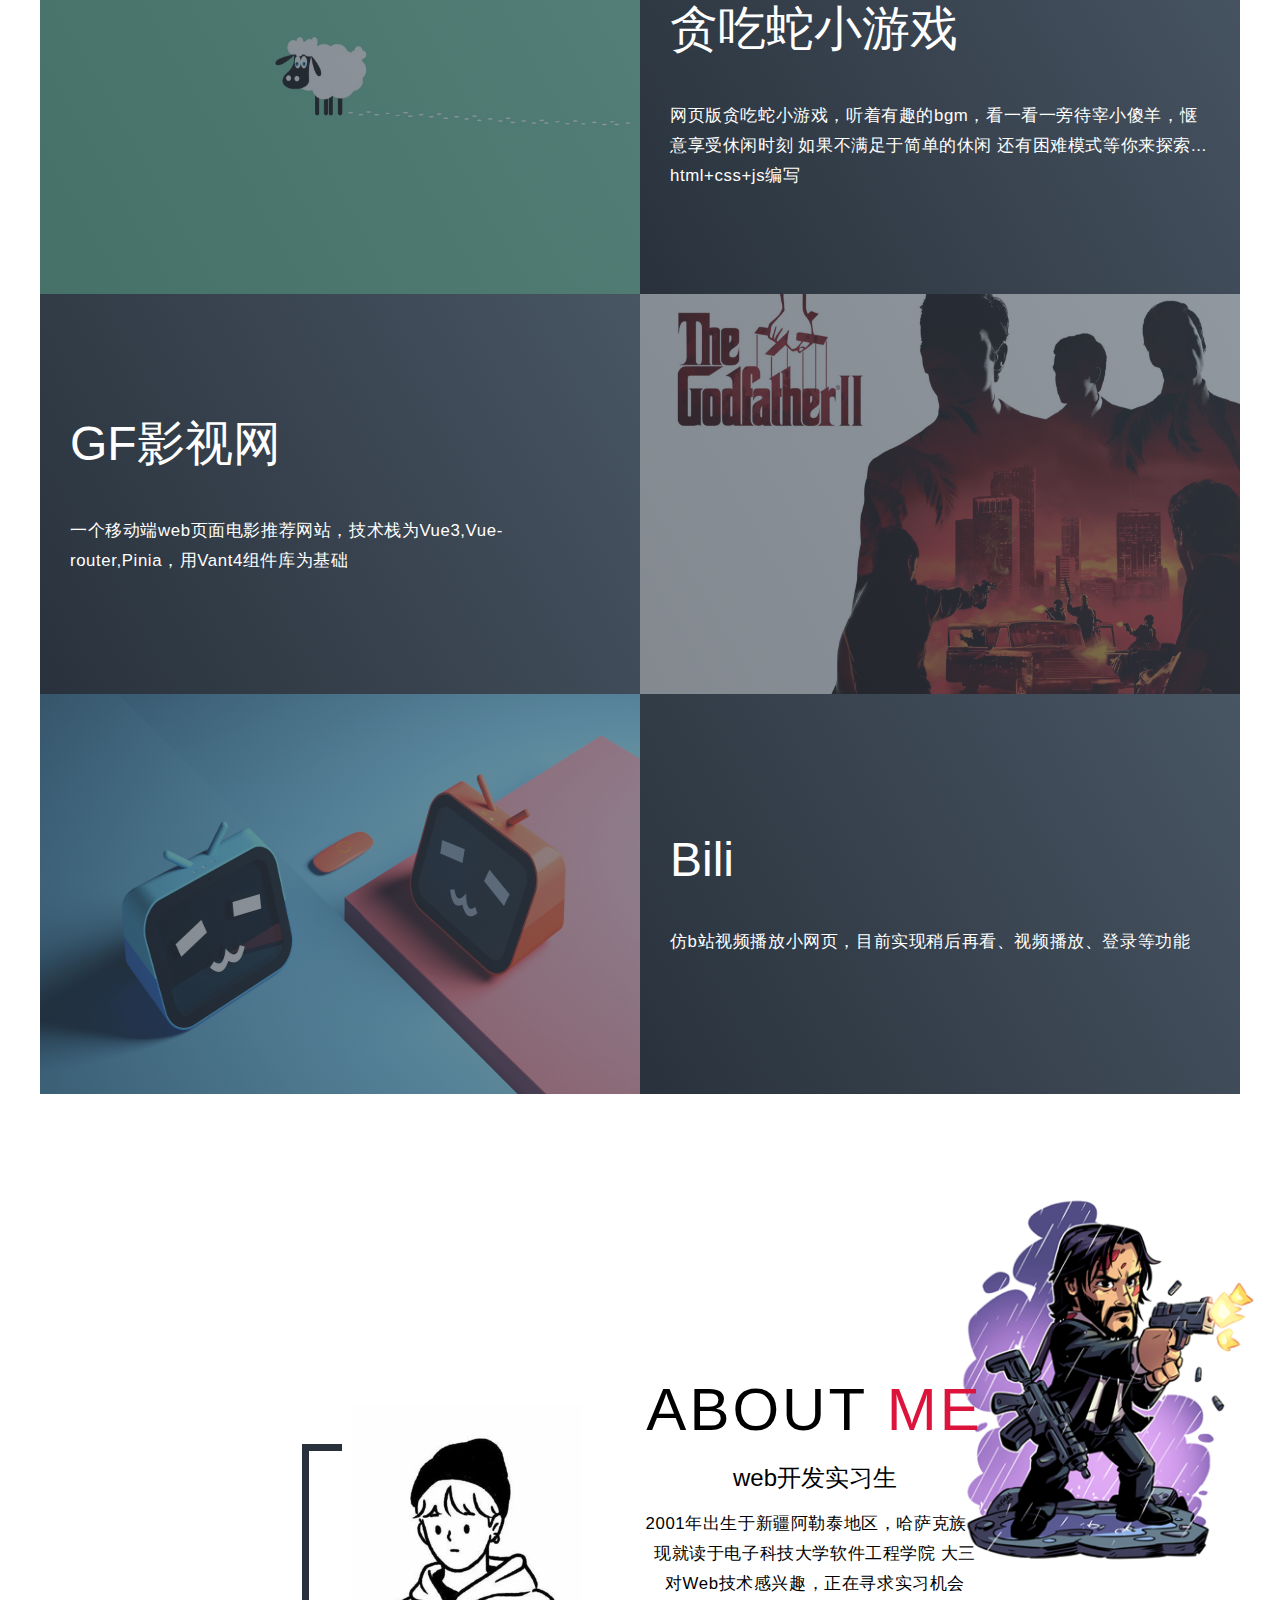
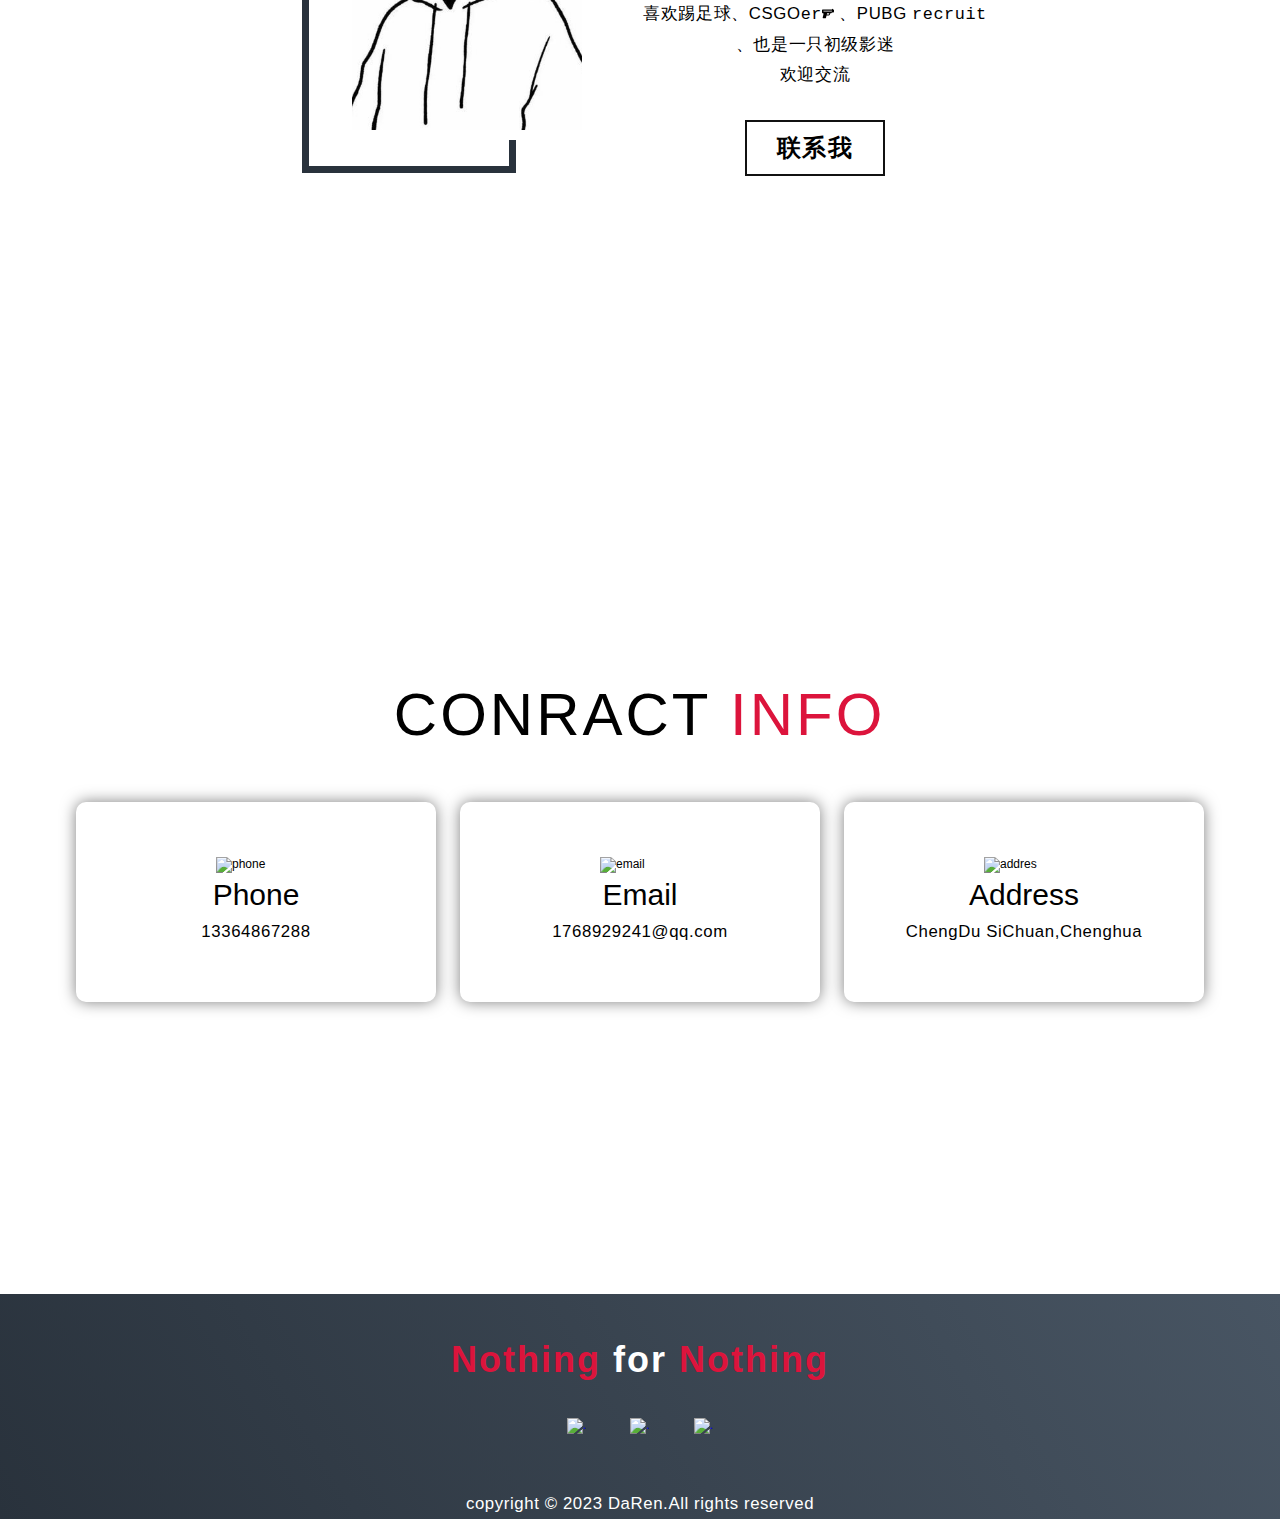
==== commit c7d46537: "chore" ====
--- a/index.html
+++ b/index.html
@@ -189,7 +189,7 @@
                 <a class="item" href="tel:13364867288">
                     <img src="https://img.icons8.com/bubbles/100/000000/phone.png" alt="phone">
                     <h2>Phone</h2>
-                    <p>19146651420</p>
+                    <p>13364867288</p>
                 </a>
                 <a class="item" href="mailto:1768929241@qq.com">
                     <img src="https://img.icons8.com/bubbles/100/000000/new-post.png" alt="email">
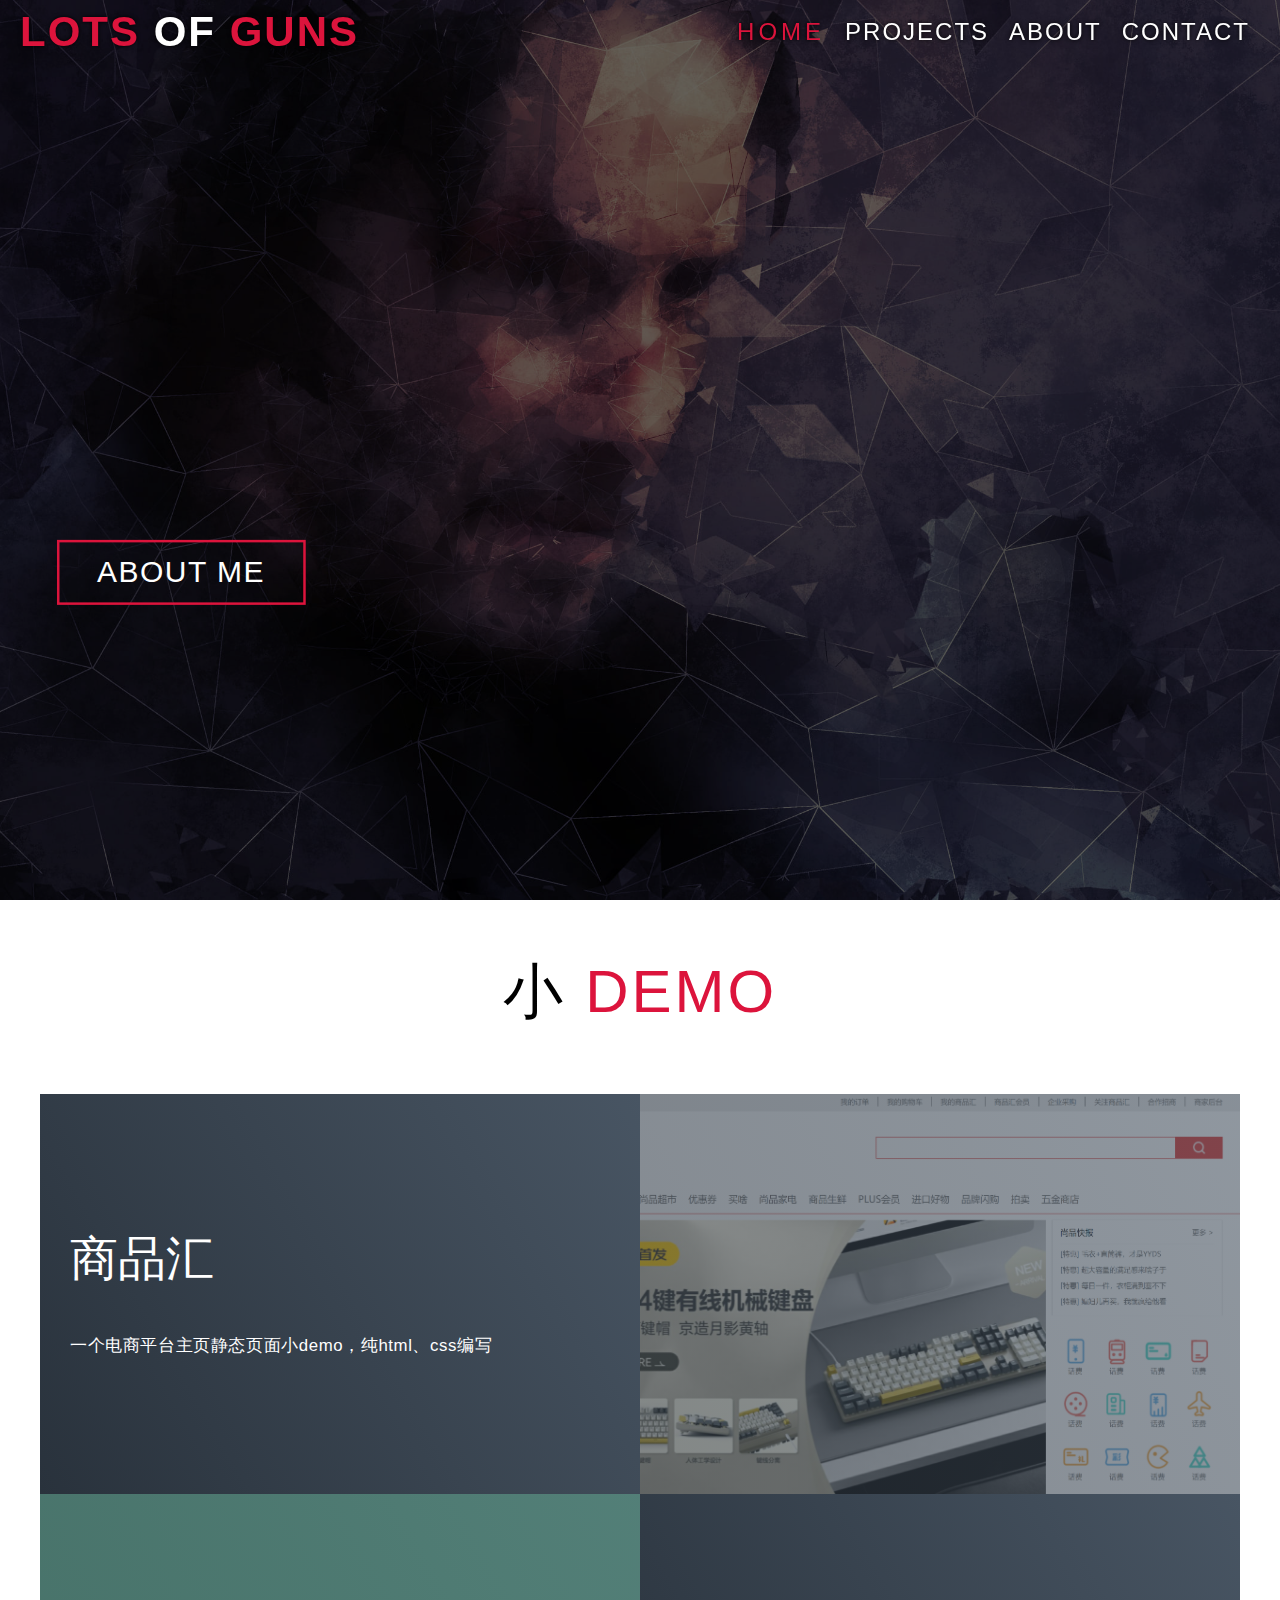
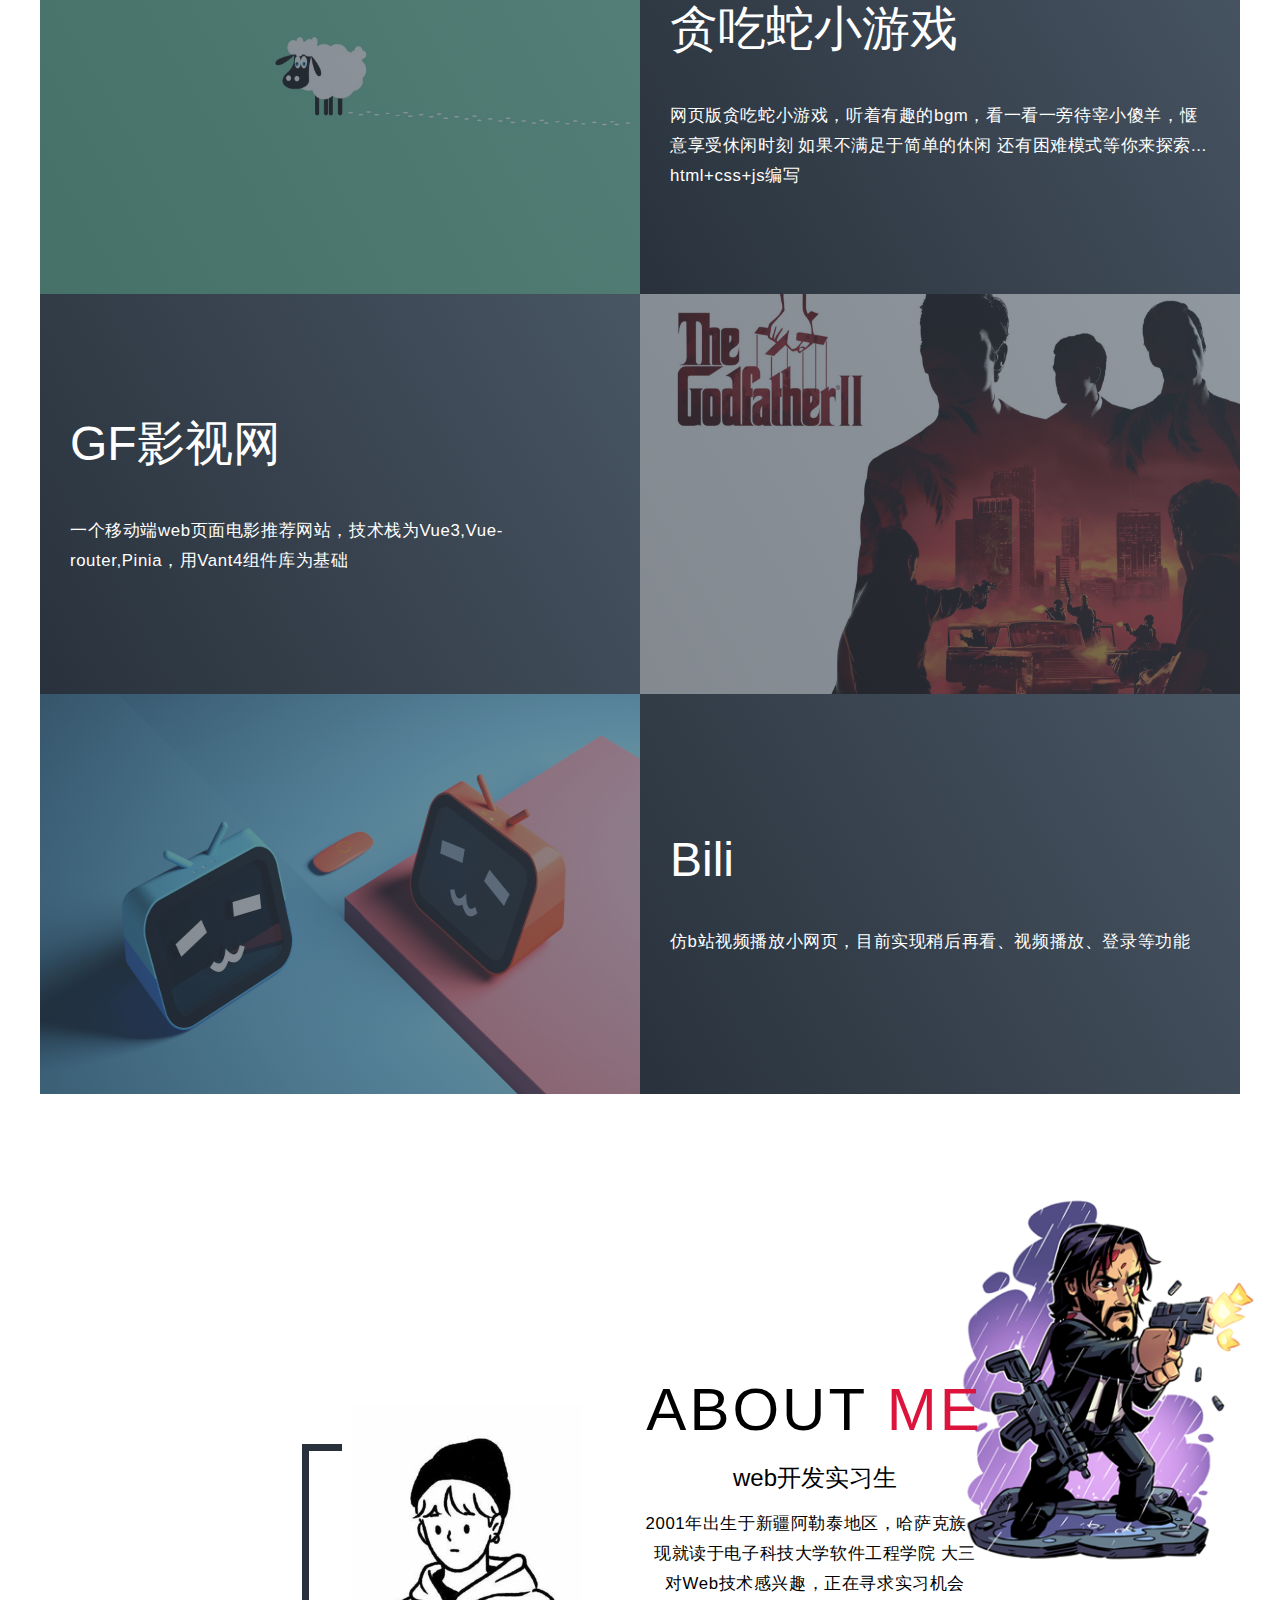
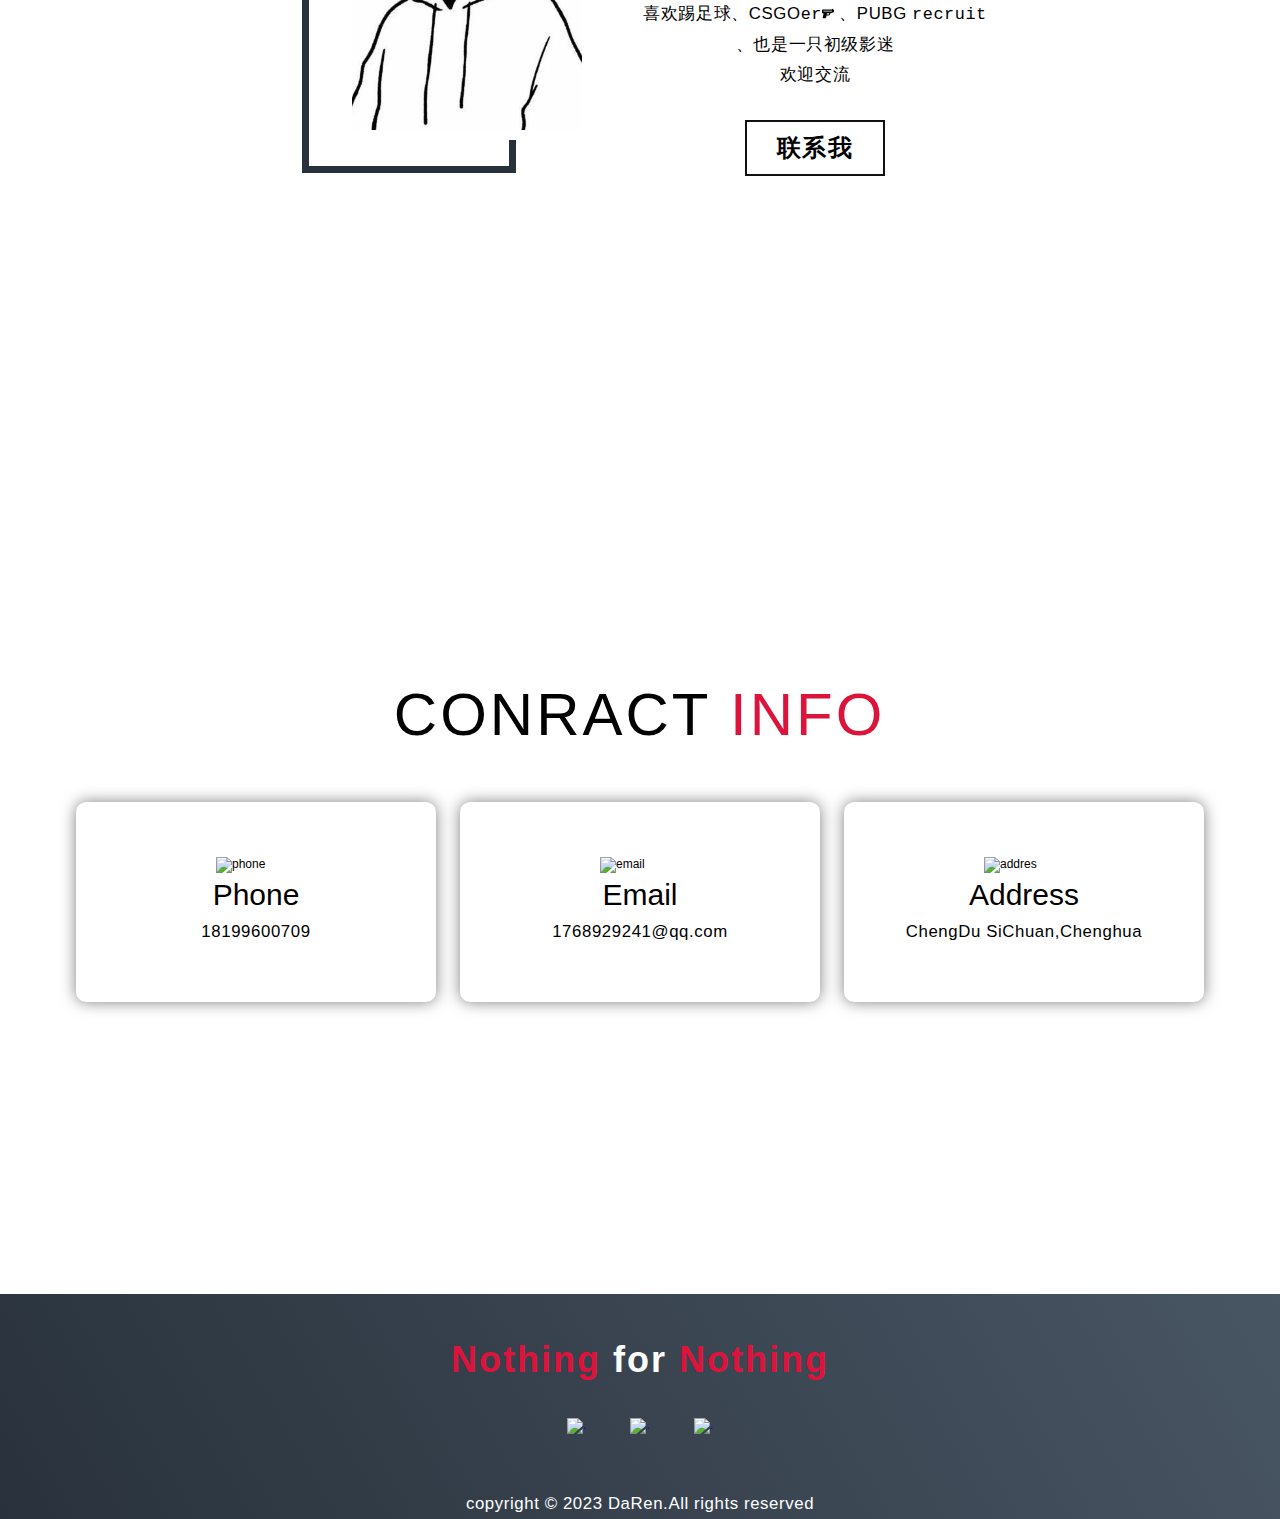
==== commit 9cc0dbf9: "chore" ====
--- a/index.html
+++ b/index.html
@@ -186,10 +186,10 @@
         <div class="container">
             <h1 class="section-title">CONRACT <span class="crimson">INFO</span></h1>
             <div class="contact-items">
-                <a class="item" href="tel:13364867288">
+                <a class="item" href="tel:18199600709">
                     <img src="https://img.icons8.com/bubbles/100/000000/phone.png" alt="phone">
                     <h2>Phone</h2>
-                    <p>13364867288</p>
+                    <p>18199600709</p>
                 </a>
                 <a class="item" href="mailto:1768929241@qq.com">
                     <img src="https://img.icons8.com/bubbles/100/000000/new-post.png" alt="email">
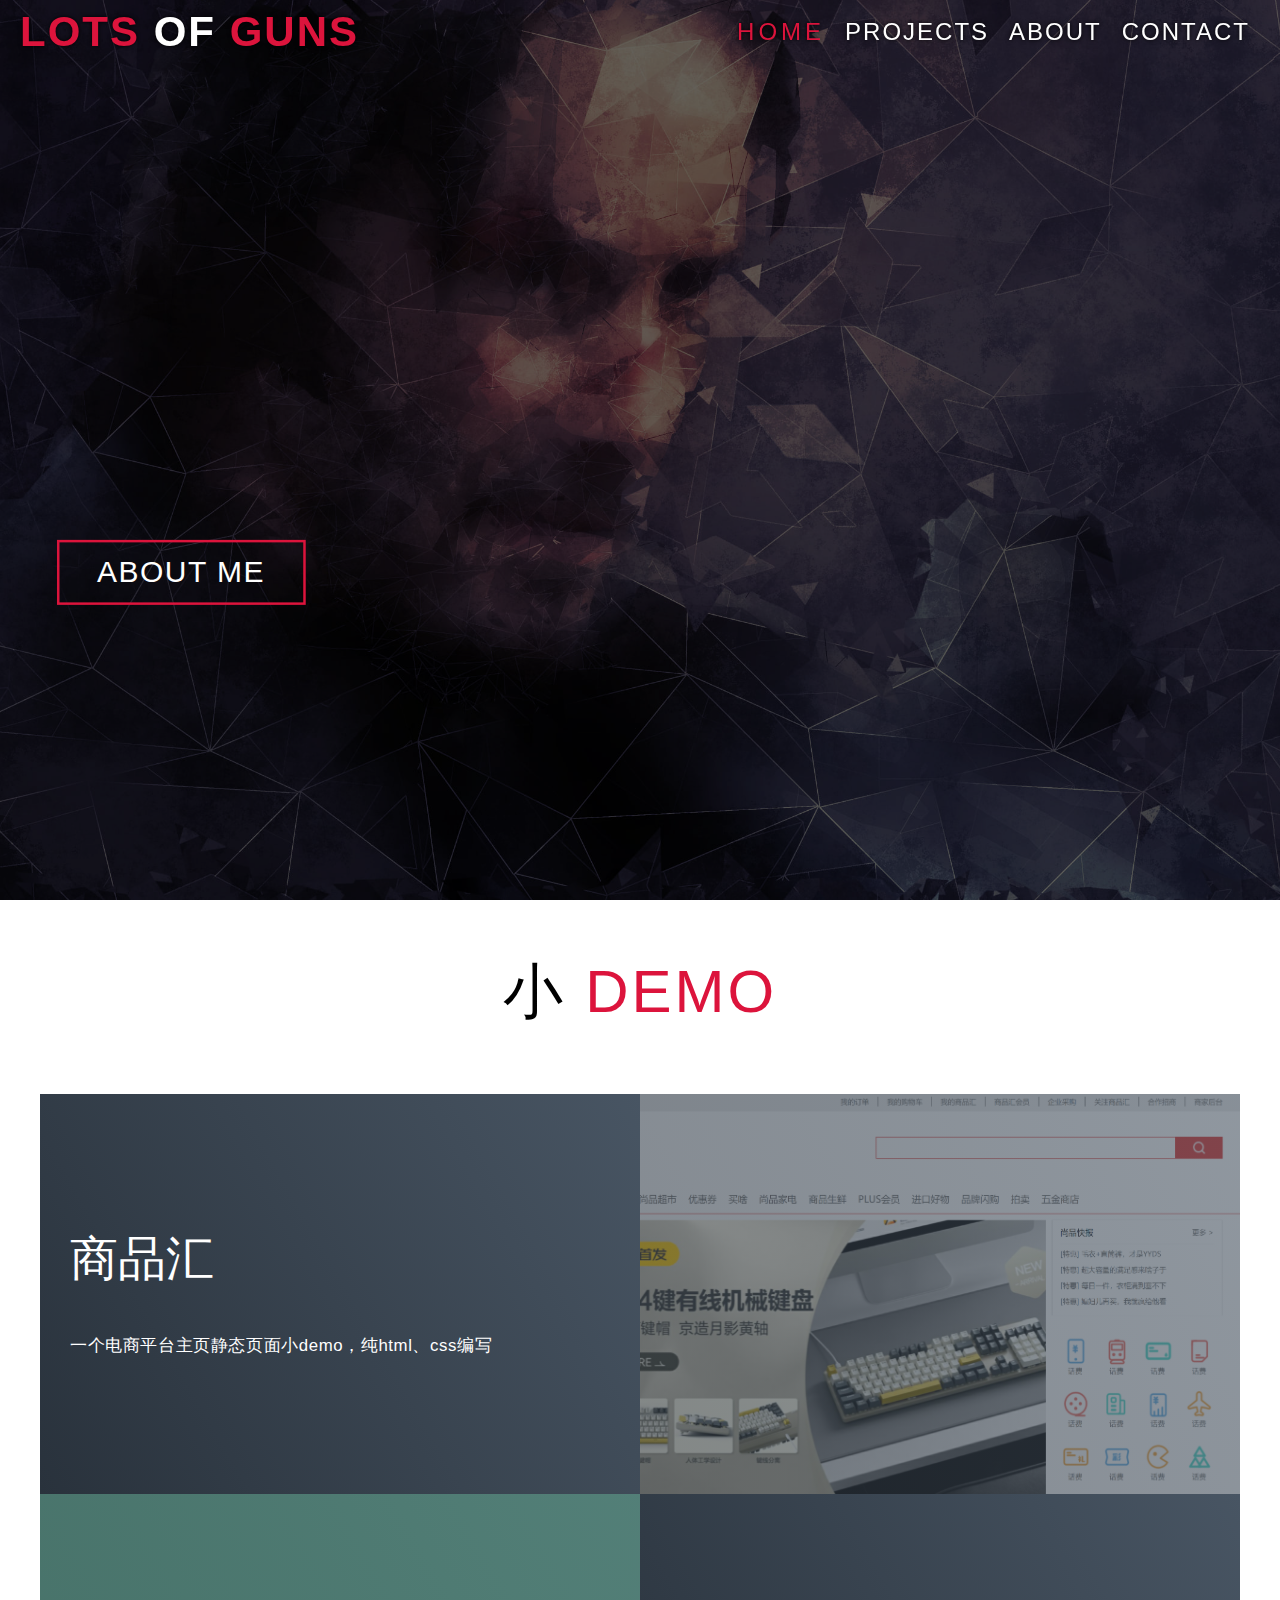
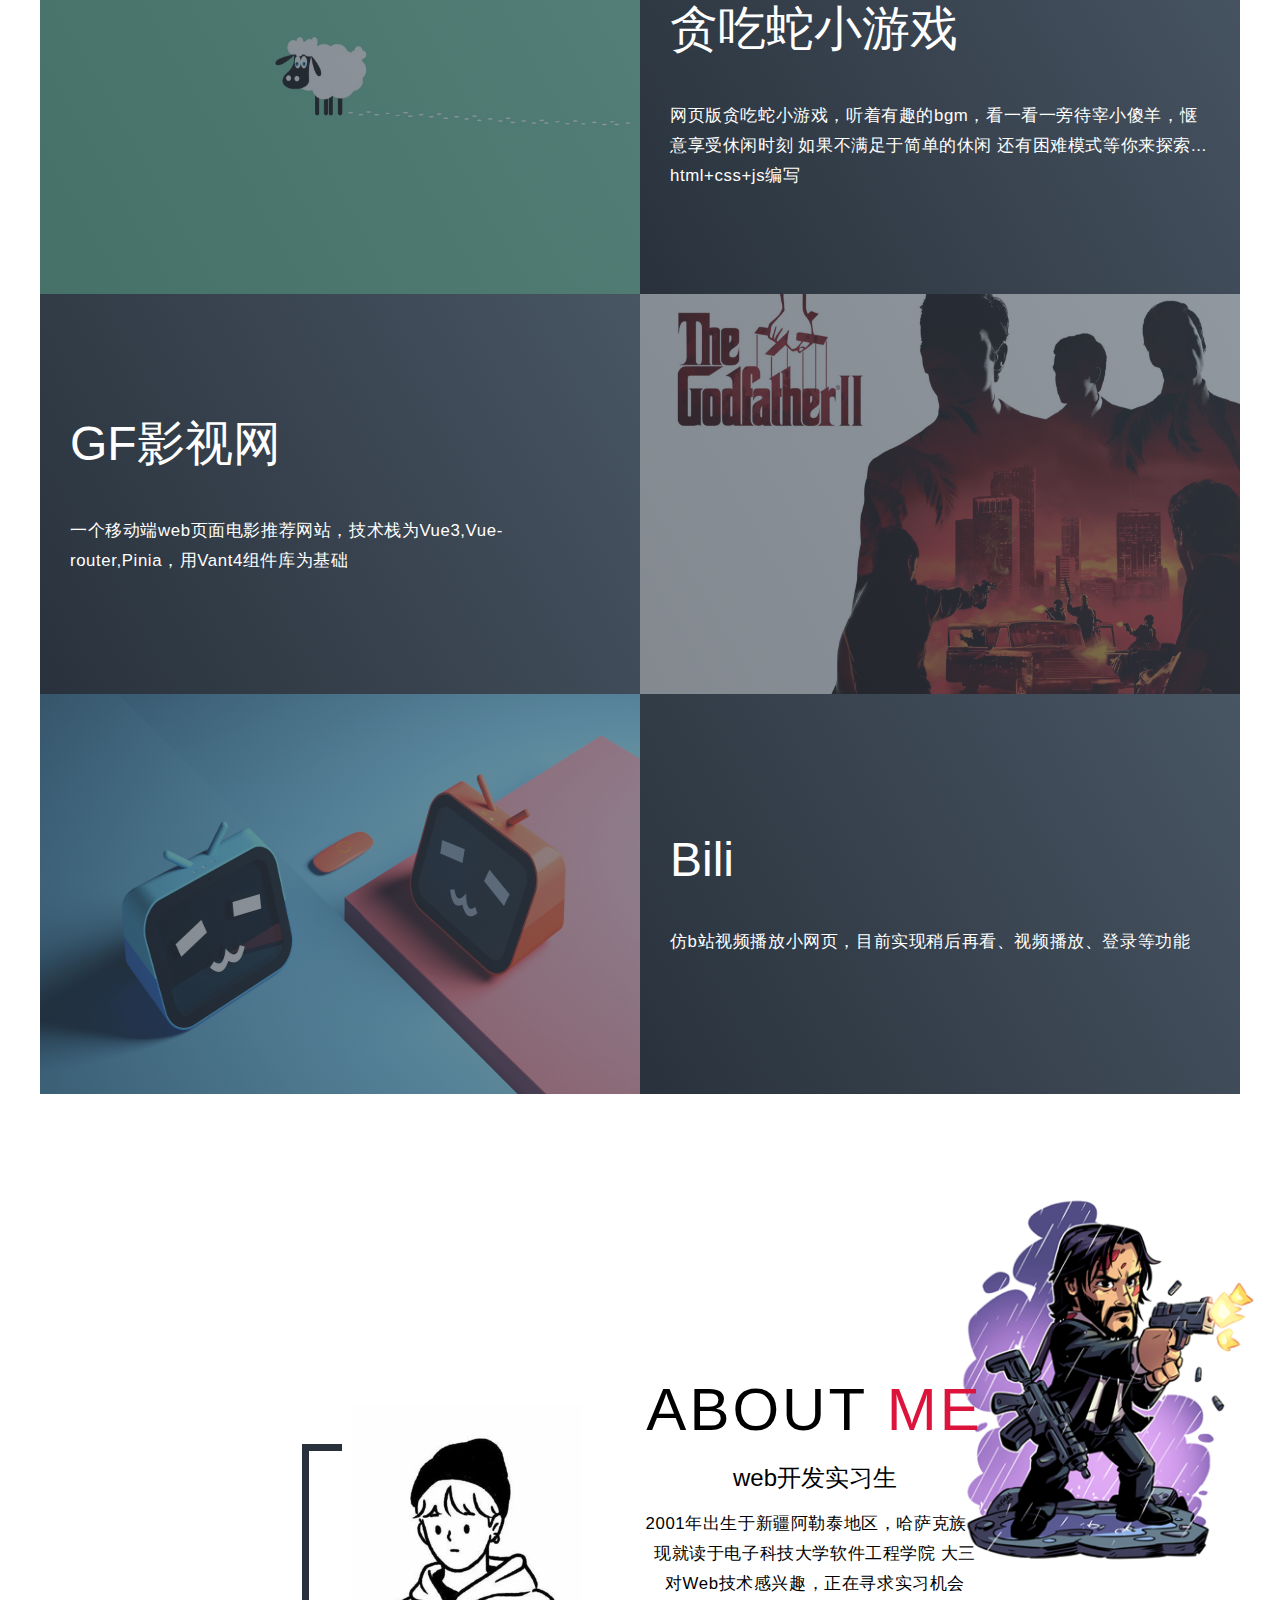
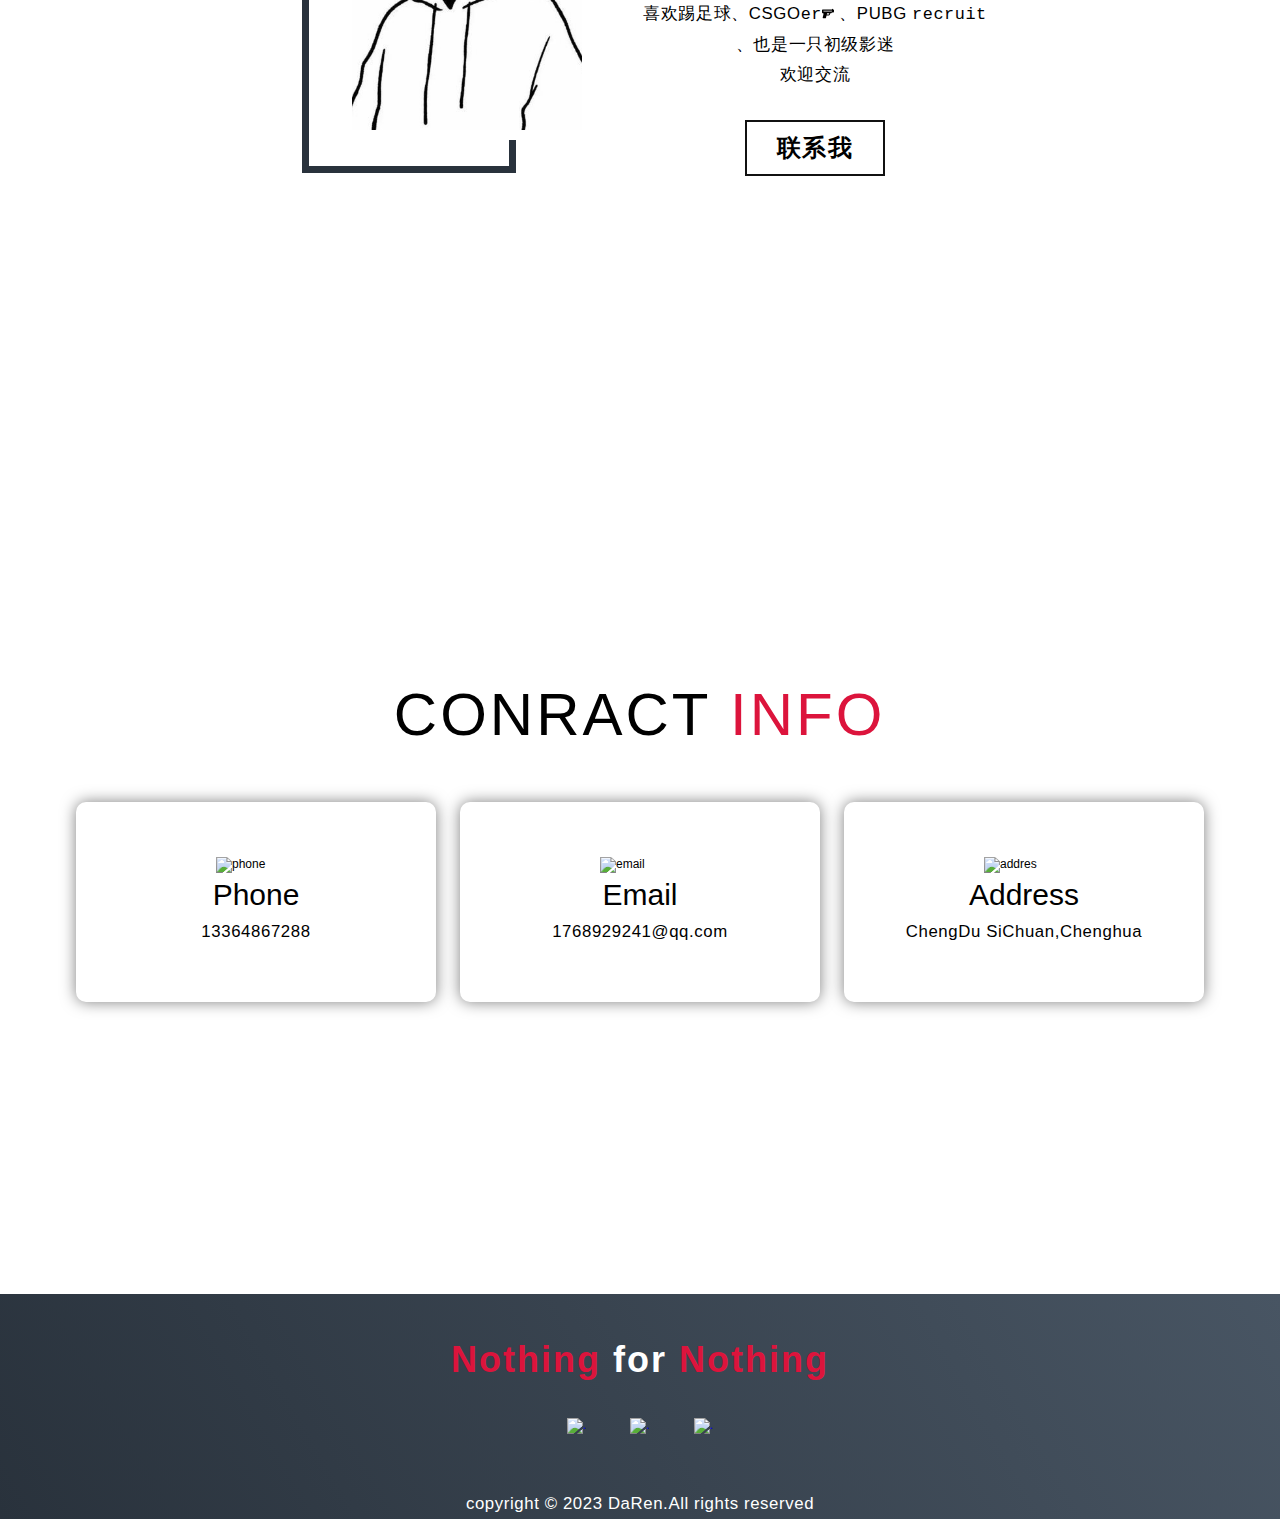
==== commit f2a664f0: "chore" ====
--- a/index.html
+++ b/index.html
@@ -186,10 +186,10 @@
         <div class="container">
             <h1 class="section-title">CONRACT <span class="crimson">INFO</span></h1>
             <div class="contact-items">
-                <a class="item" href="tel:18199600709">
+                <a class="item" href="tel:13364867288">
                     <img src="https://img.icons8.com/bubbles/100/000000/phone.png" alt="phone">
                     <h2>Phone</h2>
-                    <p>18199600709</p>
+                    <p>13364867288</p>
                 </a>
                 <a class="item" href="mailto:1768929241@qq.com">
                     <img src="https://img.icons8.com/bubbles/100/000000/new-post.png" alt="email">
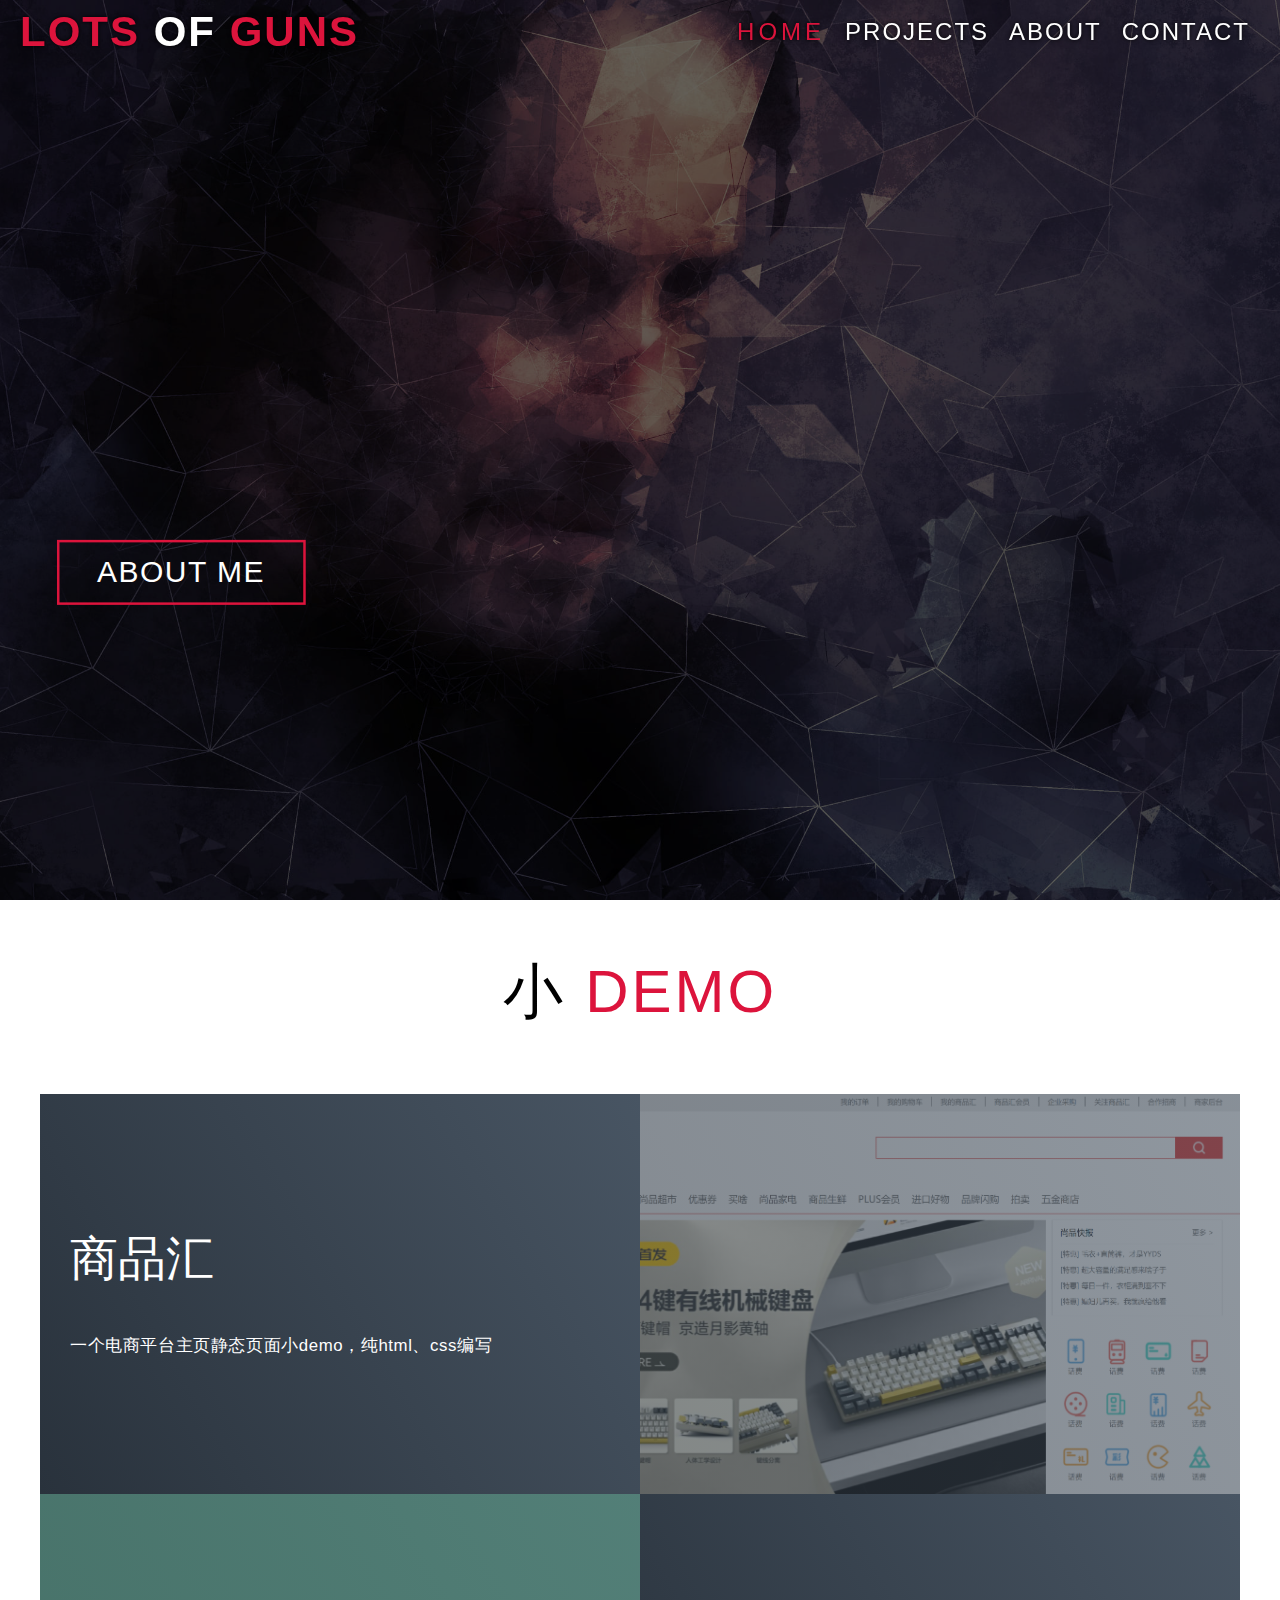
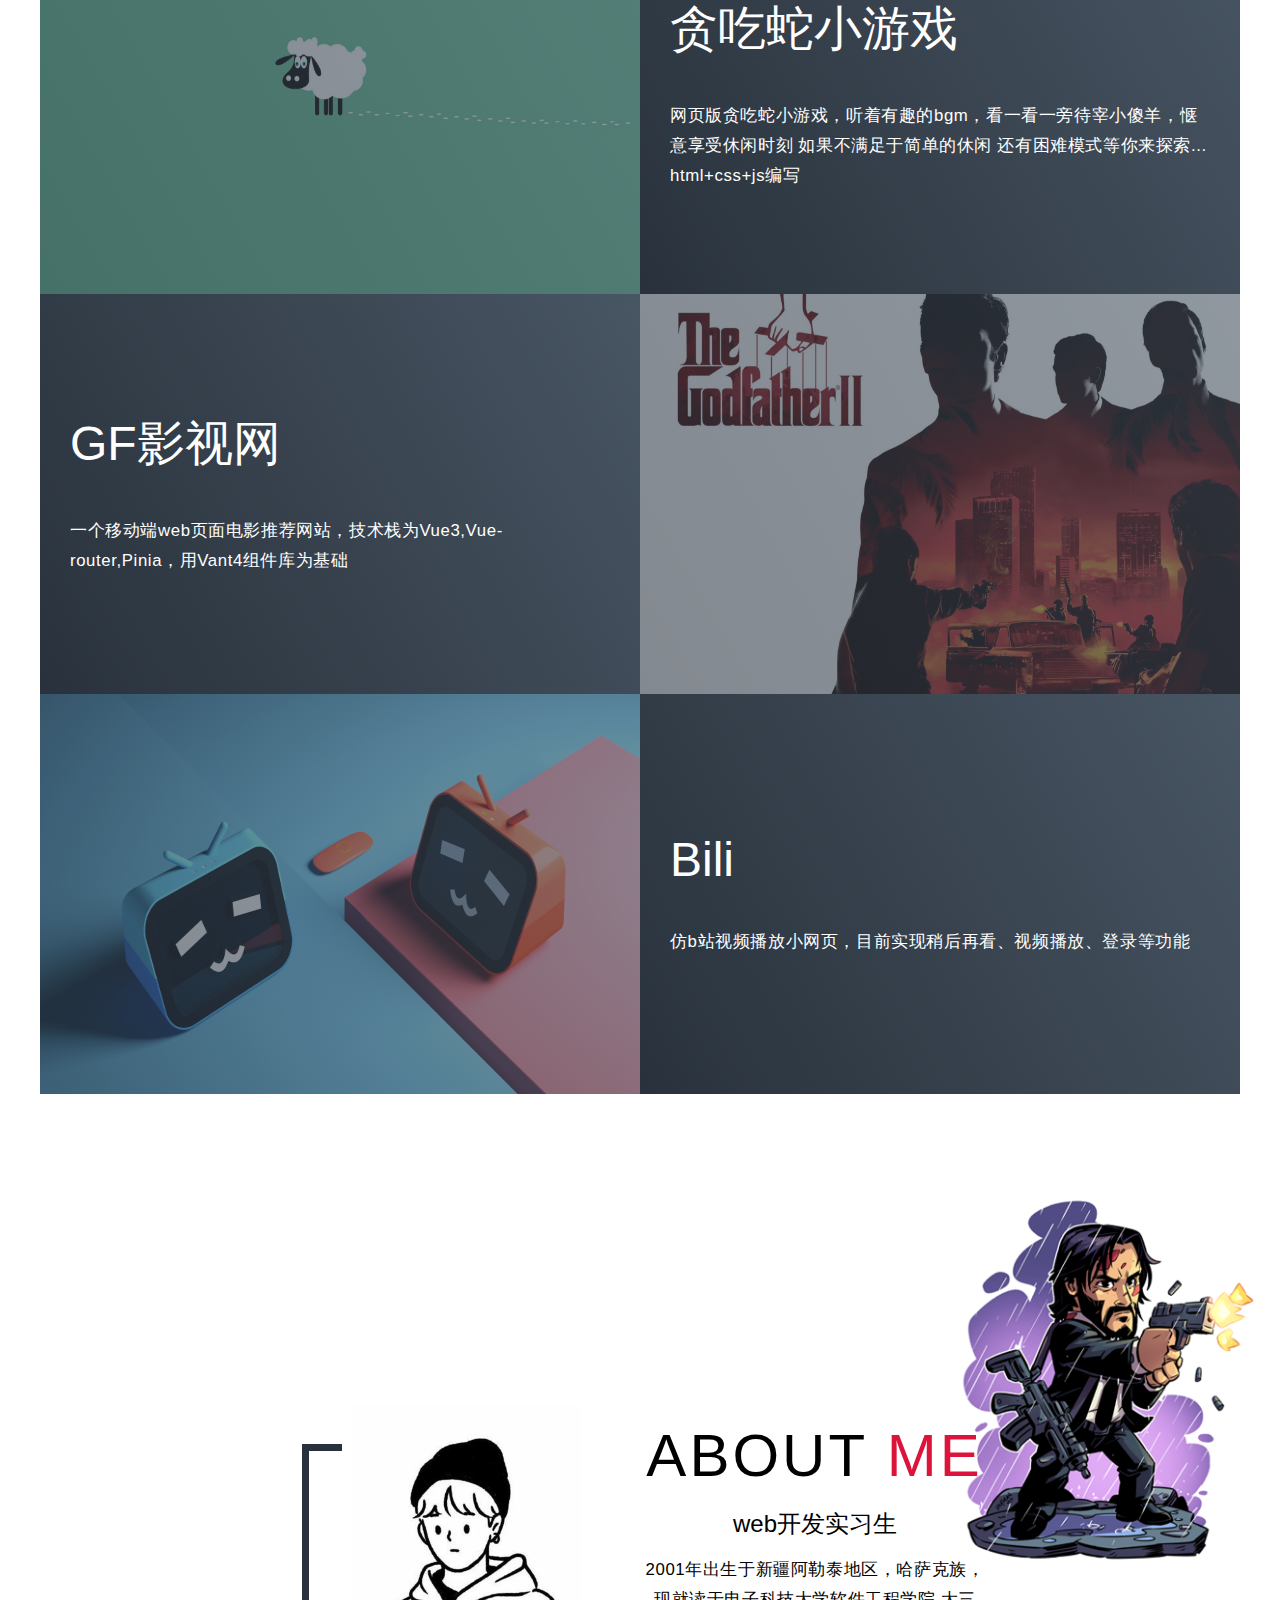
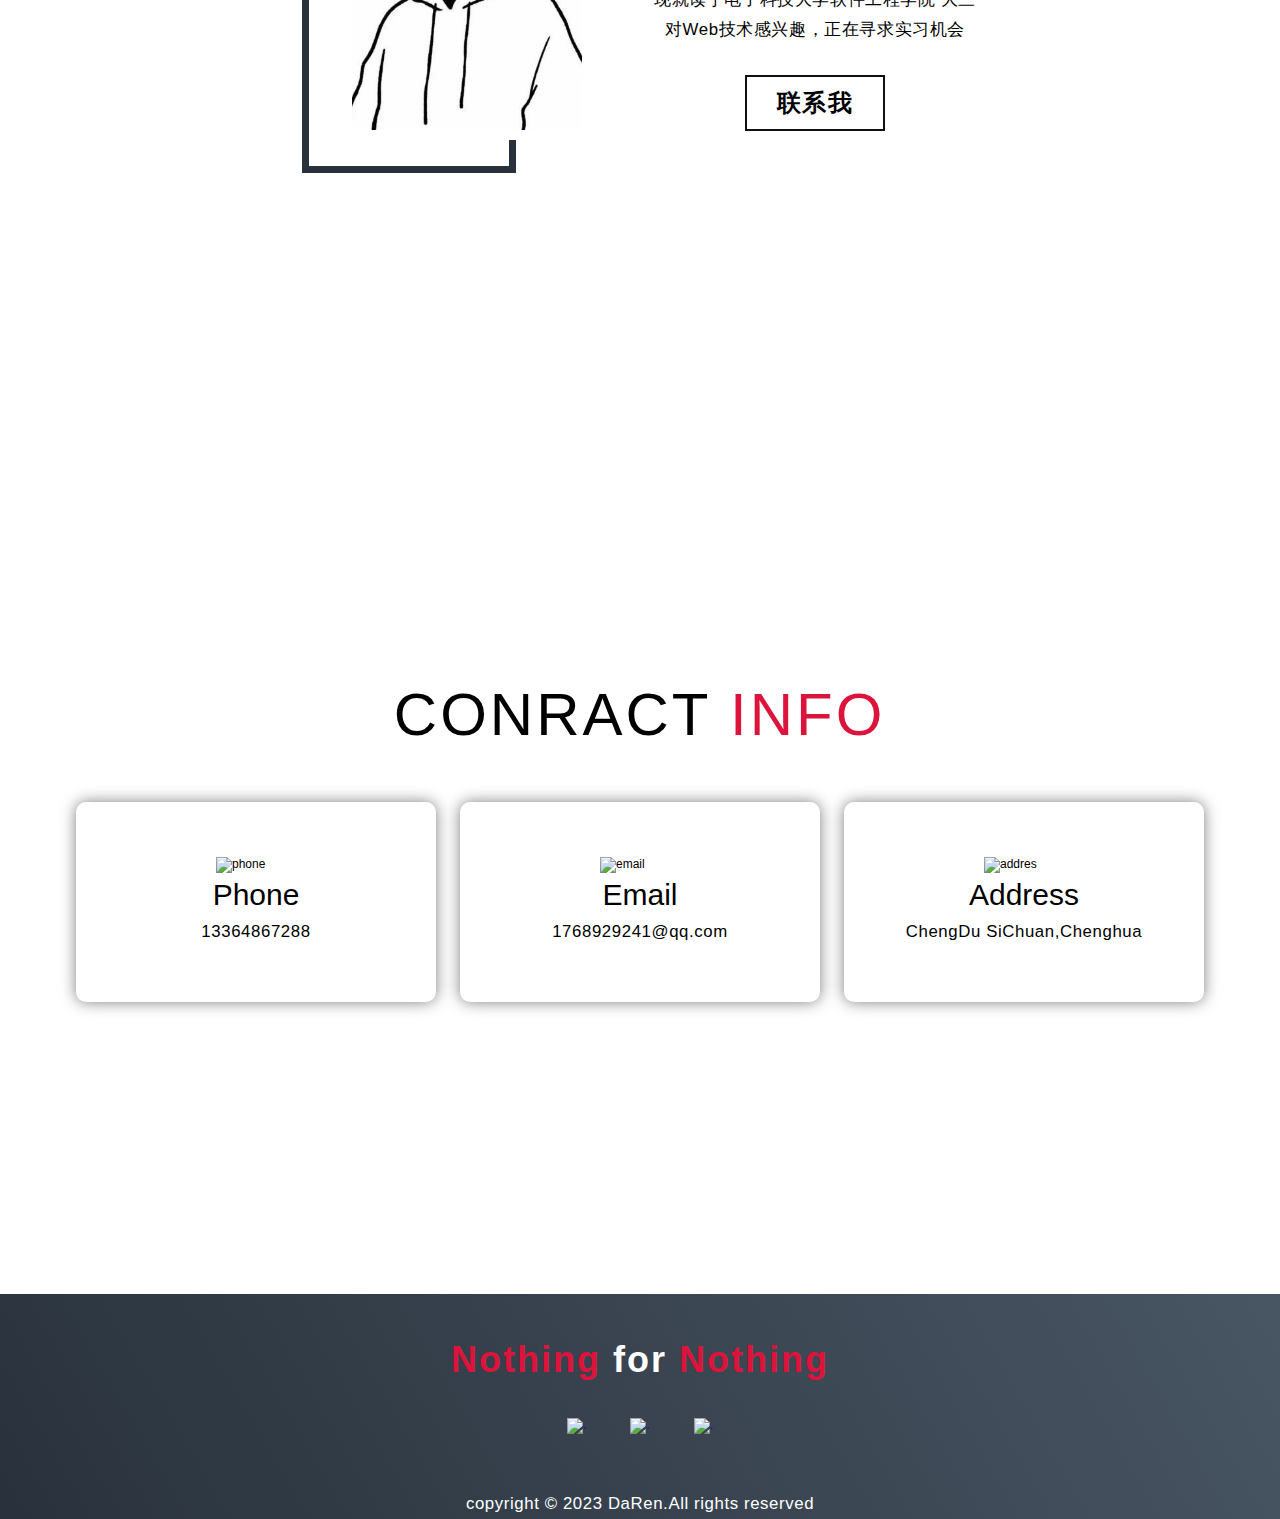
==== commit 82f832cd: "chore" ====
--- a/index.html
+++ b/index.html
@@ -169,11 +169,7 @@
                     </p>
                     <p>
                         对Web技术感兴趣，正在寻求实习机会
-                    </p>
-                    <p>
-                        喜欢踢足球、CSGO<code>er</code><img src="./image/gun.svg" style="width: 1rem;"> 、PUBG <code>recruit</code> 、也是一只初级影迷
-                    </p>
-                    <p>欢迎交流</p>
+                    </p> 
                     <a href="#contact">联系我</a>
                 </div>
                 <div class="picture"><img src="image/avatar.jpg" alt="me"></div>
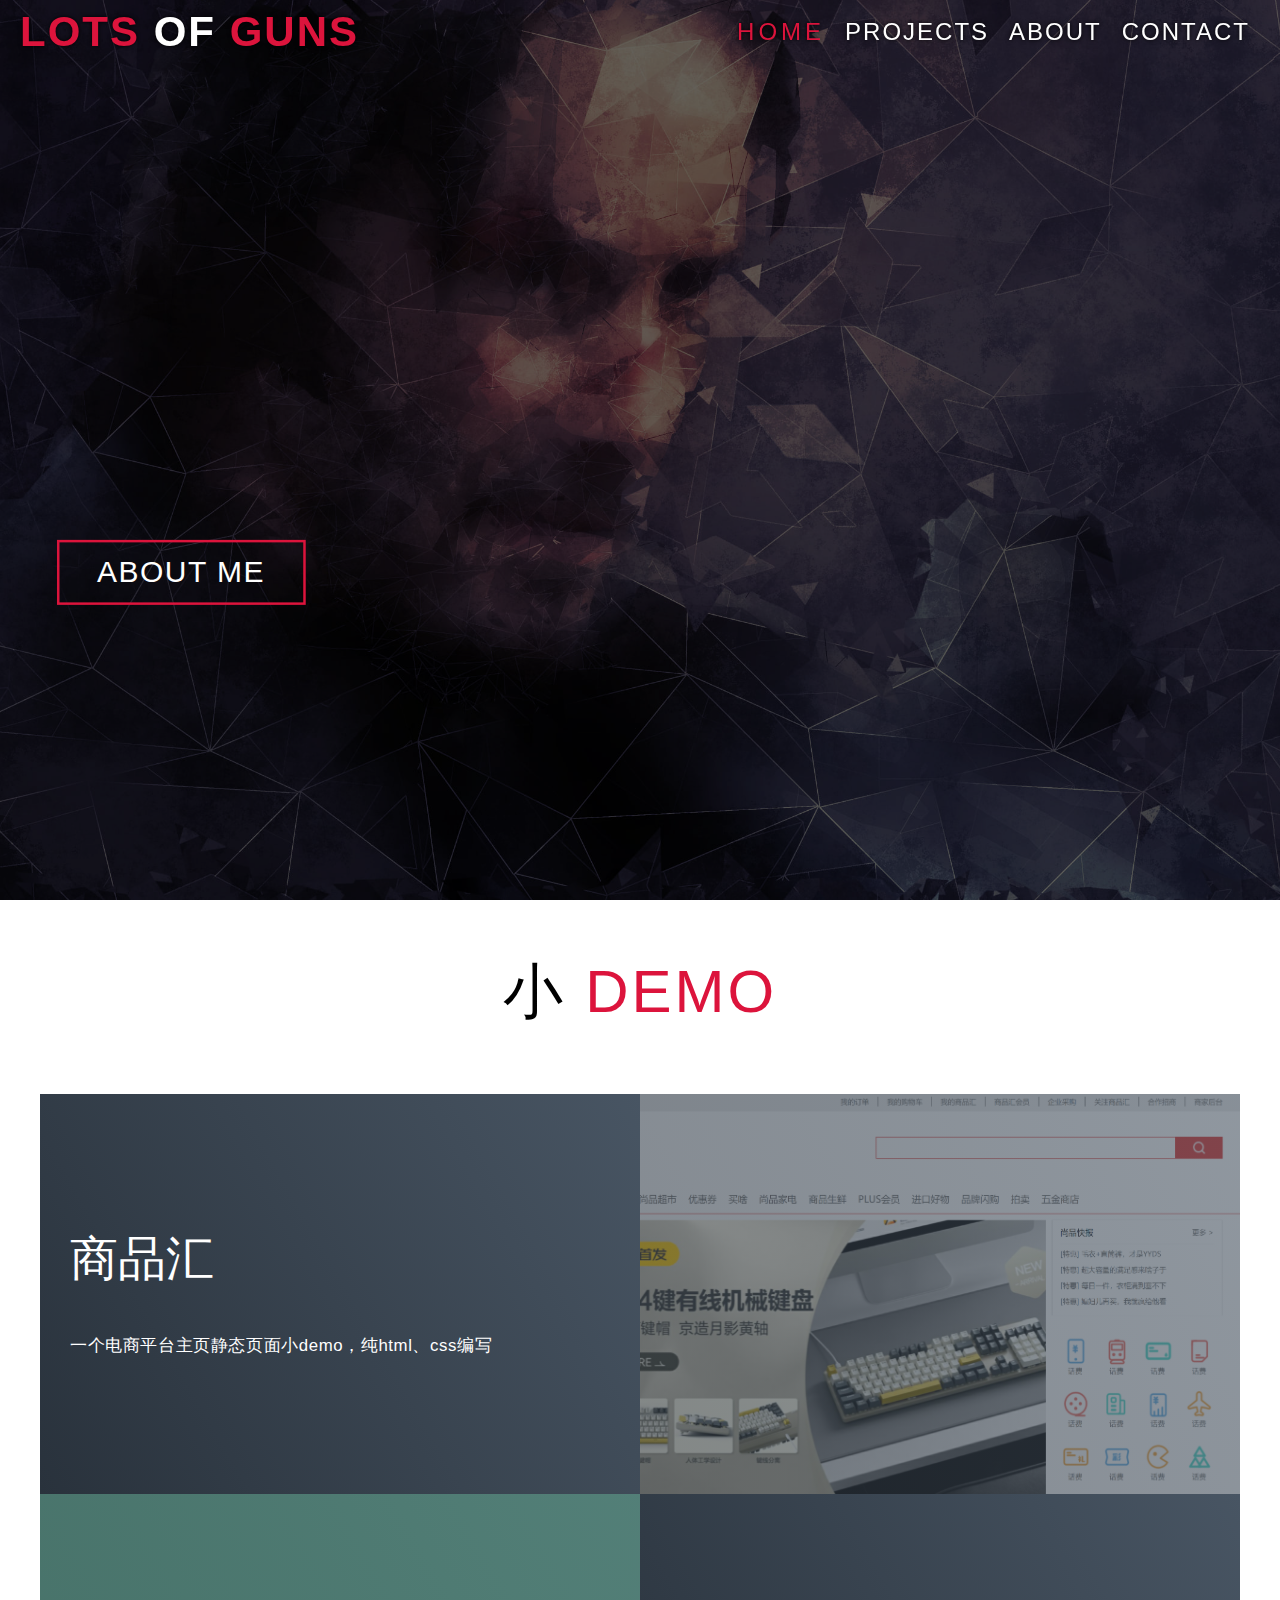
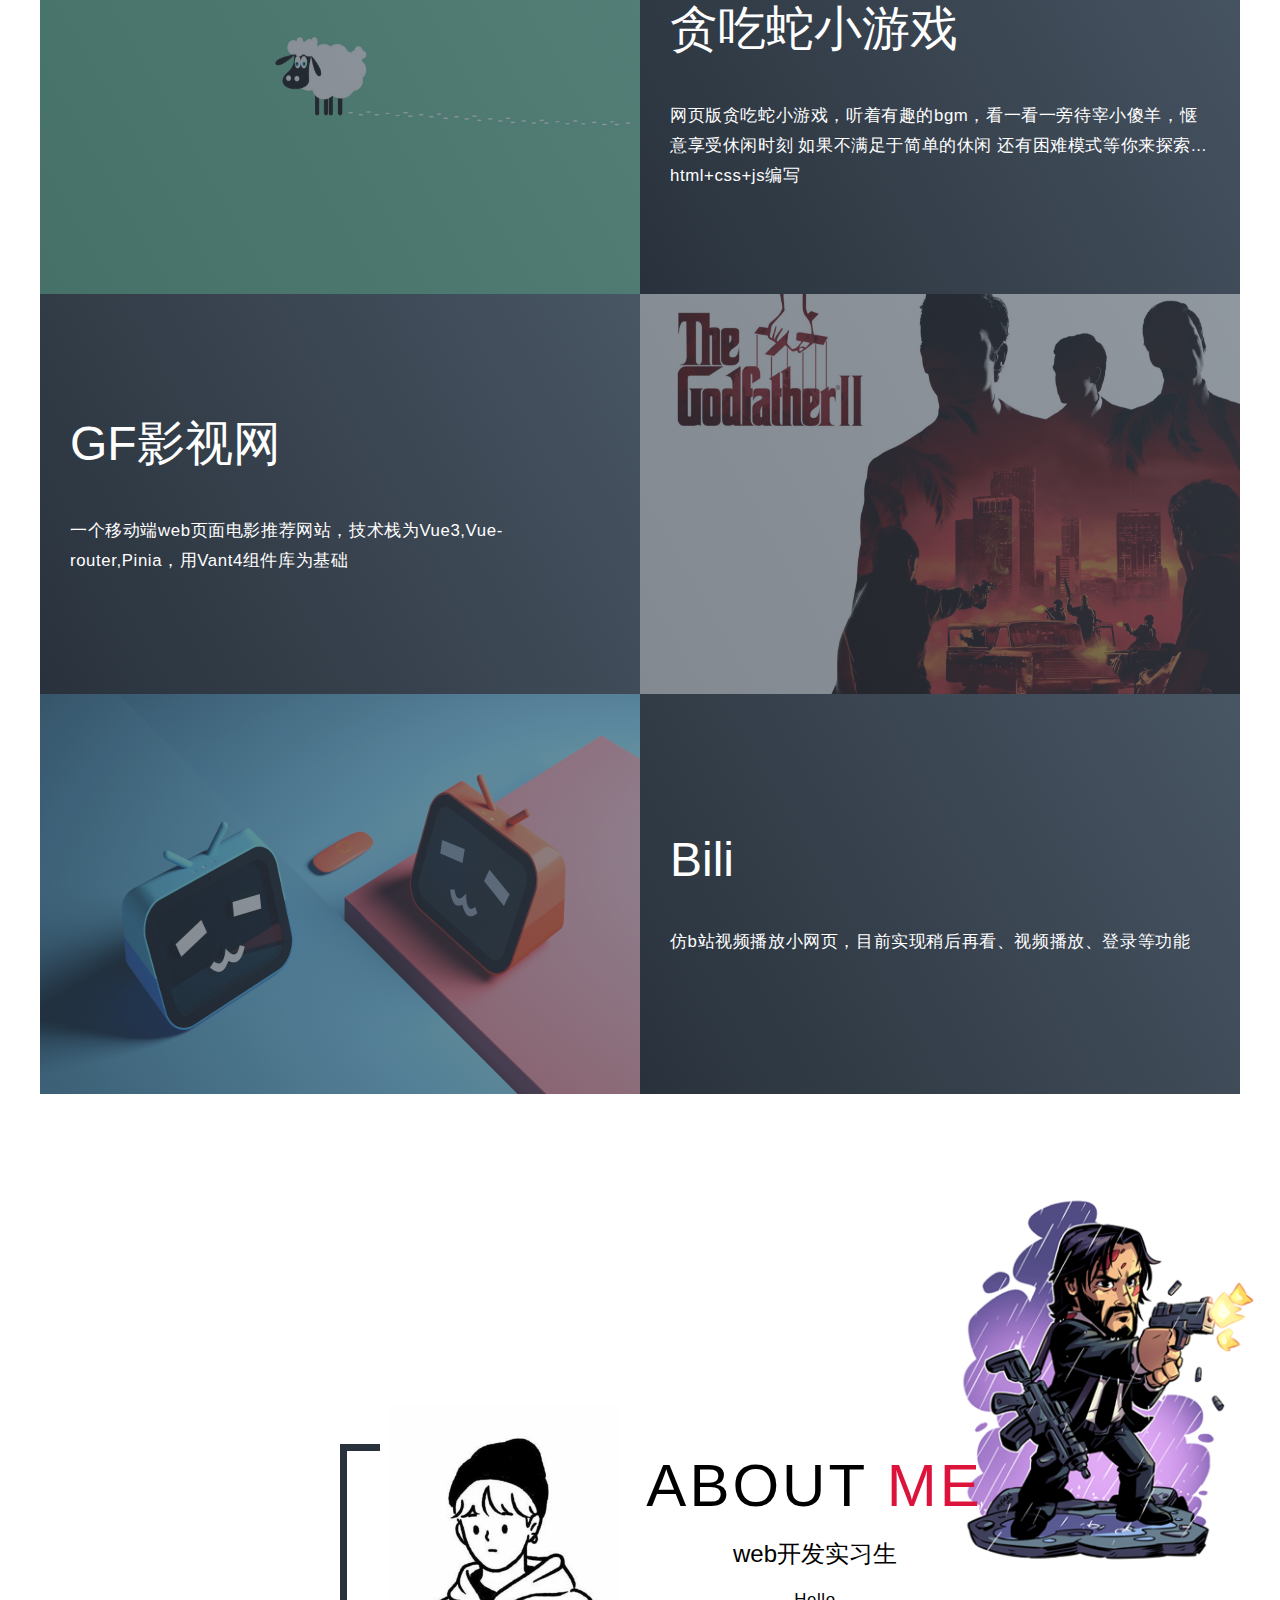
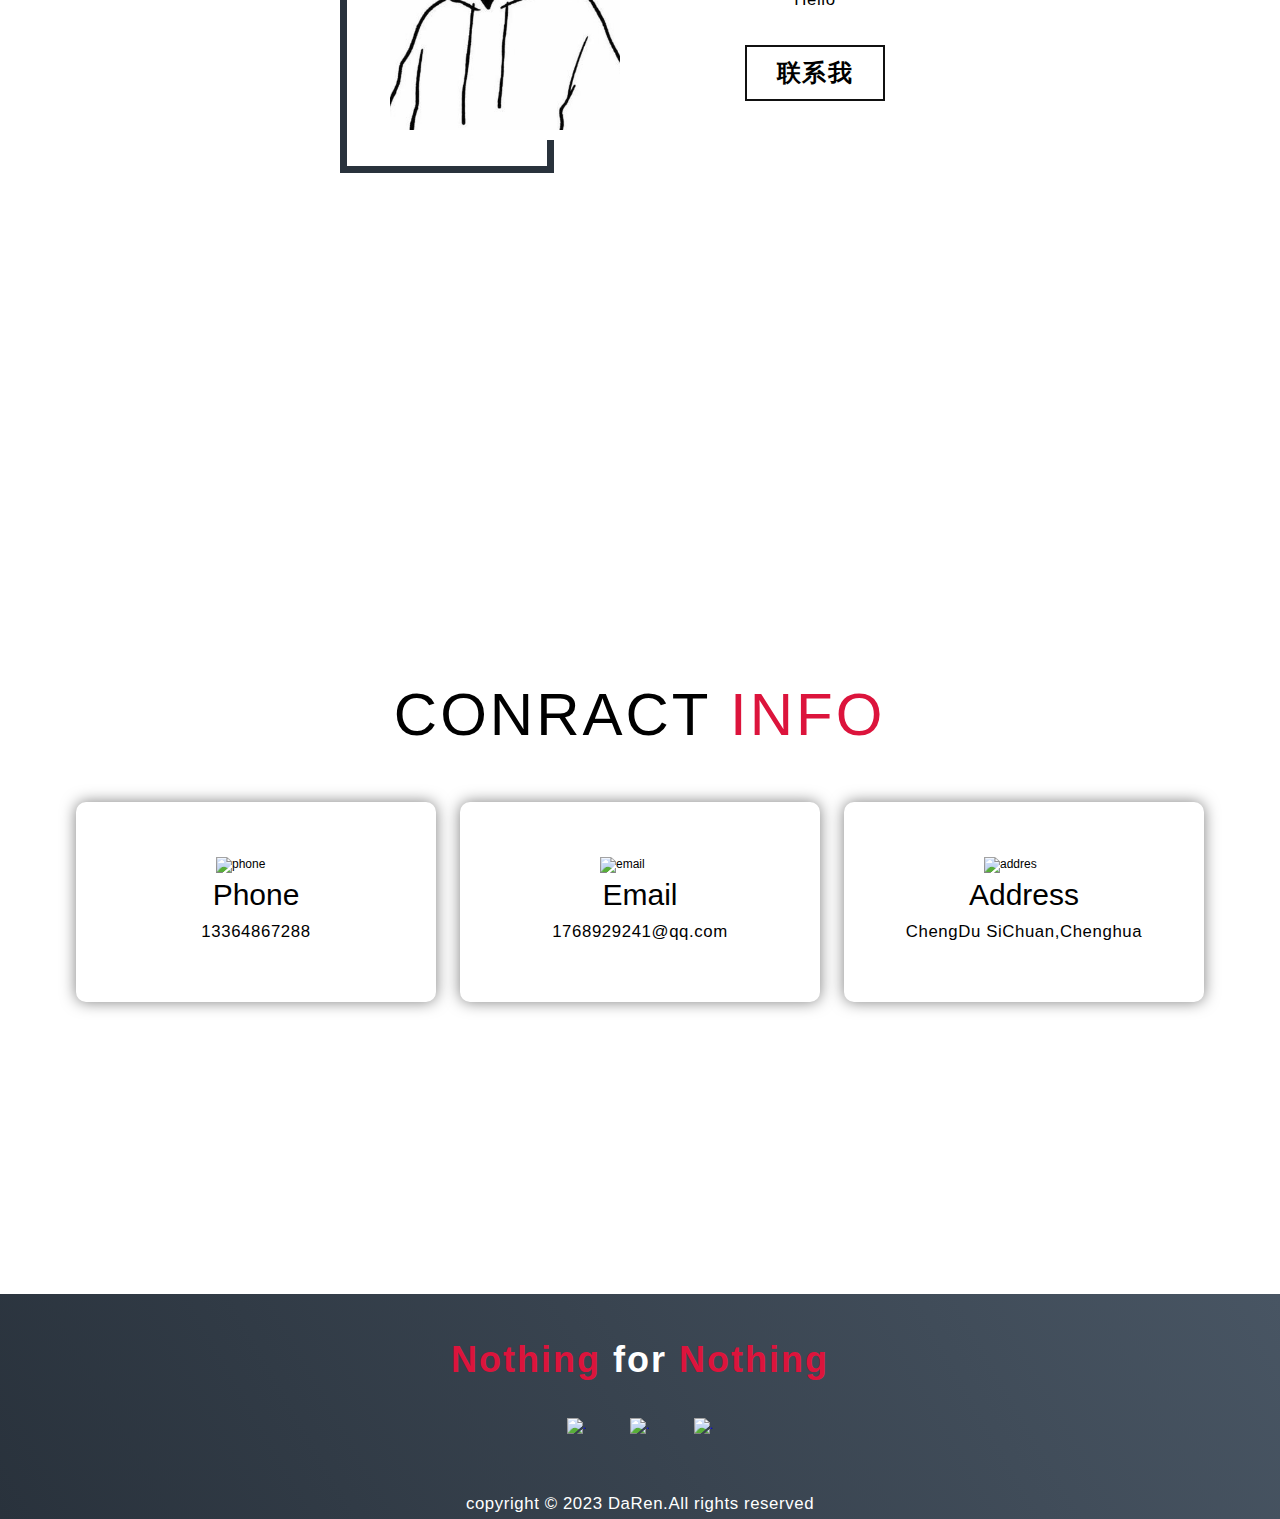
==== commit 4c94d86a: "chore" ====
--- a/index.html
+++ b/index.html
@@ -164,11 +164,10 @@
                     <h1 class="section-title">about <span class="crimson">me</span></h1>
                     <h2>web开发实习生</h2>
                     <p>
-                        2001年出生于新疆阿勒泰地区，哈萨克族，现就读于电子科技大学软件工程学院
-                        大三
+                        Hello
                     </p>
                     <p>
-                        对Web技术感兴趣，正在寻求实习机会
+                        
                     </p> 
                     <a href="#contact">联系我</a>
                 </div>
